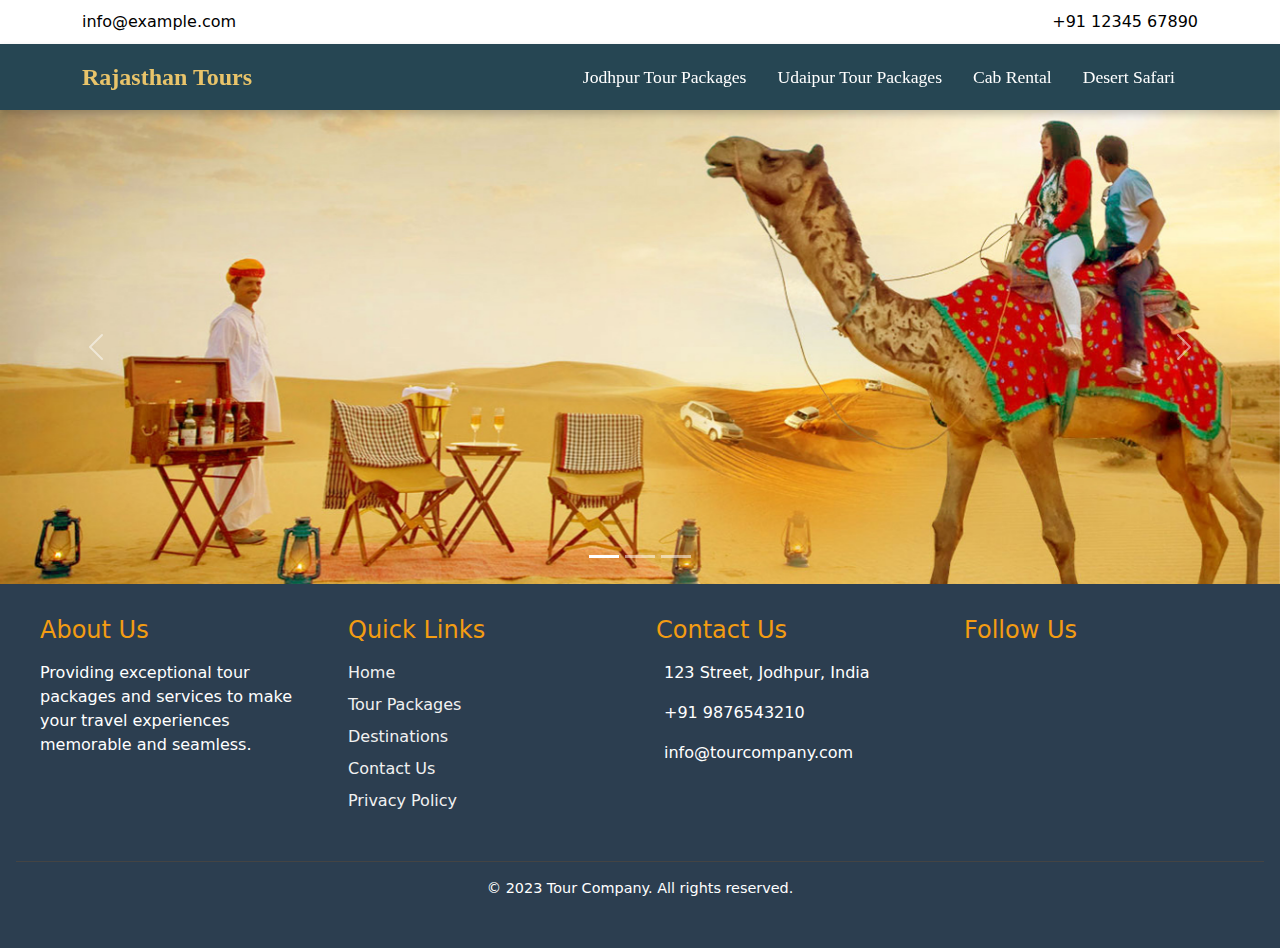
==== cabrental.html @ 01267b5d "add" ====
<!doctype html>
<html lang="en">
  <head>
    <meta charset="utf-8">
    <meta name="viewport" content="width=device-width, initial-scale=1">
    <title>Bootstrap demo</title>
    <link href="https://cdn.jsdelivr.net/npm/bootstrap@5.3.3/dist/css/bootstrap.min.css" rel="stylesheet" integrity="sha384-QWTKZyjpPEjISv5WaRU9OFeRpok6YctnYmDr5pNlyT2bRjXh0JMhjY6hW+ALEwIH" crossorigin="anonymous">
    <link rel="stylesheet" href="cabrental.css">
  </head>
  <body>


  <!-- Top Header -->
  <div class="container-fluid top-header">
    <div class="container">
      <div class="row align-items-center">
        <div class="col-6 text-start">
          <!-- Left Side Email -->
          <a href="mailto:info@example.com">
            <i class="fas fa-envelope"></i> info@example.com
          </a>
        </div>
        <div class="col-6 text-end">
          <!-- Right Side Mobile Number -->
          <a href="tel:+911234567890">
            <i class="fas fa-phone"></i> +91 12345 67890
          </a>
        </div>
      </div>
    </div>
  </div>


  <!-- navbar -->

  
<!-- Sticky Navbar -->
<nav class="navbar navbar-expand-lg navbar-dark sticky-top">
    <div class="container">
      <!-- Brand Name -->
      <a class="navbar-brand" href="#">Rajasthan Tours</a>
      <!-- Navbar Toggler for small screens -->
      <button class="navbar-toggler" type="button" data-bs-toggle="collapse" data-bs-target="#navbarNav" aria-controls="navbarNav" aria-expanded="false" aria-label="Toggle navigation">
        <span class="navbar-toggler-icon"></span>
      </button>
      <!-- Navbar Links -->
      <div class="collapse navbar-collapse" id="navbarNav">
        <ul class="navbar-nav ms-auto">
          <li class="nav-item">
            <a class="nav-link" href="#jodhpur-packages">Jodhpur Tour Packages</a>
          </li>
          <li class="nav-item">
            <a class="nav-link" href="#udaipur-packages">Udaipur Tour Packages</a>
          </li>
          <li class="nav-item">
            <a class="nav-link" href="#cab-rental">Cab Rental</a>
          </li>
          <li class="nav-item">
            <a class="nav-link" href="#desert-safari">Desert Safari</a>
          </li>
        </ul>
      </div>
    </div>
  </nav>
  

  
<div id="carouselExample" class="carousel slide" data-bs-ride="carousel">
    <!-- Carousel Indicators -->
    <div class="carousel-indicators">
        <button type="button" data-bs-target="#carouselExample" data-bs-slide-to="0" class="active" aria-current="true" aria-label="Slide 1"></button>
        <button type="button" data-bs-target="#carouselExample" data-bs-slide-to="1" aria-label="Slide 2"></button>
        <button type="button" data-bs-target="#carouselExample" data-bs-slide-to="2" aria-label="Slide 3"></button>
    </div>

    <!-- Carousel Images -->
    <div class="carousel-inner">
        <div class="carousel-item active">
            <img src="cabimg/slider-1.jpg" class="d-block w-100" alt="Image 1">
        </div>
        <div class="carousel-item">
            <img src="cabimg/slider-2.jpg" class="d-block w-100" alt="Image 2">
        </div>
        <div class="carousel-item">
            <img src="cabimg/slider-5.webp" class="d-block w-100" alt="Image 3">
        </div>
    </div>

    <!-- Navigation Arrows -->
    <button class="carousel-control-prev" type="button" data-bs-target="#carouselExample" data-bs-slide="prev">
        <span class="carousel-control-prev-icon" aria-hidden="true"></span>
        <span class="visually-hidden">Previous</span>
    </button>
    <button class="carousel-control-next" type="button" data-bs-target="#carouselExample" data-bs-slide="next">
        <span class="carousel-control-next-icon" aria-hidden="true"></span>
        <span class="visually-hidden">Next</span>
    </button>
</div>


  
<!-- footer -->
<footer class="footer-section">
    <div class="footer-content">
        <!-- Company Info -->
        <div class="footer-about">
            <h3>About Us</h3>
            <p class="text-white">Providing exceptional tour packages and services to make your travel experiences memorable and seamless.</p>
        </div>
        
        <!-- Quick Links -->
        <div class="footer-links">
            <h3>Quick Links</h3>
            <ul>
                <li><a href="#">Home</a></li>
                <li><a href="#">Tour Packages</a></li>
                <li><a href="#">Destinations</a></li>
                <li><a href="#">Contact Us</a></li>
                <li><a href="#">Privacy Policy</a></li>
            </ul>
        </div>

        <!-- Contact Info -->
        <div class="footer-contact">
            <h3>Contact Us</h3>
            <p><i class="fa fa-map-marker"></i> 123 Street, Jodhpur, India</p>
            <p><i class="fa fa-phone"></i> +91 9876543210</p>
            <p><i class="fa fa-envelope"></i> info@tourcompany.com</p>
        </div>

        <!-- Social Media Links -->
        <div class="footer-social">
            <h3>Follow Us</h3>
            <div class="social-icons">
                <a href="#"><i class="fab fa-facebook"></i></a>
                <a href="#"><i class="fab fa-twitter"></i></a>
                <a href="#"><i class="fab fa-instagram"></i></a>
                <a href="#"><i class="fab fa-youtube"></i></a>
            </div>
        </div>
    </div>
    
    <!-- Copyright -->
    <div class="footer-bottom">
        <p class="text-white">&copy; 2023 Tour Company. All rights reserved.</p>
    </div>
</footer>

    <script src="https://cdn.jsdelivr.net/npm/bootstrap@5.3.3/dist/js/bootstrap.bundle.min.js" integrity="sha384-YvpcrYf0tY3lHB60NNkmXc5s9fDVZLESaAA55NDzOxhy9GkcIdslK1eN7N6jIeHz" crossorigin="anonymous"></script>
  </body>
</html>
---- cabrental.css ----
/* top header */
.top-header {
    background-color:white; /* Royal Blue */
    color: #ffffff;
    padding: 10px 0;
  }
  .top-header a {
    color: black;
    text-decoration: none;
  }

   /* Navbar styling */
   .navbar {
    background-color: #264653; /* Royal Blue */
    font-family: 'Playfair Display', serif; /* Royal, elegant font */
    padding: 10px 20px;
  }
  .navbar-brand {
    font-size: 1.5rem;
    font-weight: bold;
    color: #E9C46A; /* Sandy Beige */
  }
  .navbar-nav .nav-link {
    color: #ffffff;
    font-size: 1.1rem;
    margin-right: 15px;
    transition: color 0.3s ease;
  }
  .navbar-nav .nav-link:hover {
    color: #F4A261; /* Deep Orange on hover */
  }
  .sticky-top {
    box-shadow: 0px 4px 8px rgba(0, 0, 0, 0.2); /* Adds subtle shadow for stickiness */
  }

    
    
    
    
    /* foooter */

/* Footer Section Styling */
.footer-section {
    background-color: #2c3e50;
    color: #f1f1f1;
    padding: 2rem 1rem;
}

.footer-content {
    display: flex;
    flex-wrap: wrap;
    gap: 2rem;
    max-width: 1200px;
    margin: 0 auto;
    justify-content: space-between;
    text-align: left;

}

.footer-about, .footer-links, .footer-contact, .footer-social {
    flex: 1;
    min-width: 220px;
}

.footer-about h3, .footer-links h3, .footer-contact h3, .footer-social h3 {
    font-size: 1.5rem;
    margin-bottom: 1rem;
    color: #f39c12;
}

/* Footer Links Styling */
.footer-links ul {
    list-style-type: none;
    padding: 0;
}

.footer-links ul li {
    margin-bottom: 0.5rem;
}

.footer-links ul li a {
    color: #f1f1f1 !important;
    text-decoration: none;
    font-size: 1rem;
}

.footer-links ul li a:hover {
    color: #f39c12;
}

/* Contact Info Icons */
.footer-contact p {
    font-size: 1rem;
    display: flex;
    align-items: center;
    gap: 0.5rem;
    color: white !important;
}

.footer-contact i {
    color: #f39c12;
}

/* Social Media Icons */
.footer-social .social-icons {
    display: flex;
    gap: 1rem;
    margin-top: 1rem;
}

.footer-social .social-icons a {
    color: #f1f1f1;
    font-size: 1.5rem;
}

.footer-social .social-icons a:hover {
    color: #f39c12;
}

/* Footer Bottom Styling */
.footer-bottom {
    text-align: center;
    padding-top: 1rem;
    border-top: 1px solid #444;
    margin-top: 2rem;
    font-size: 0.9rem;
}

/* Responsive Design */
@media (max-width: 768px) {
    .footer-content {
        flex-direction: column;

    }

    .footer-about, .footer-links, .footer-contact, .footer-social {
        margin-bottom: 1.5rem;
    }
}
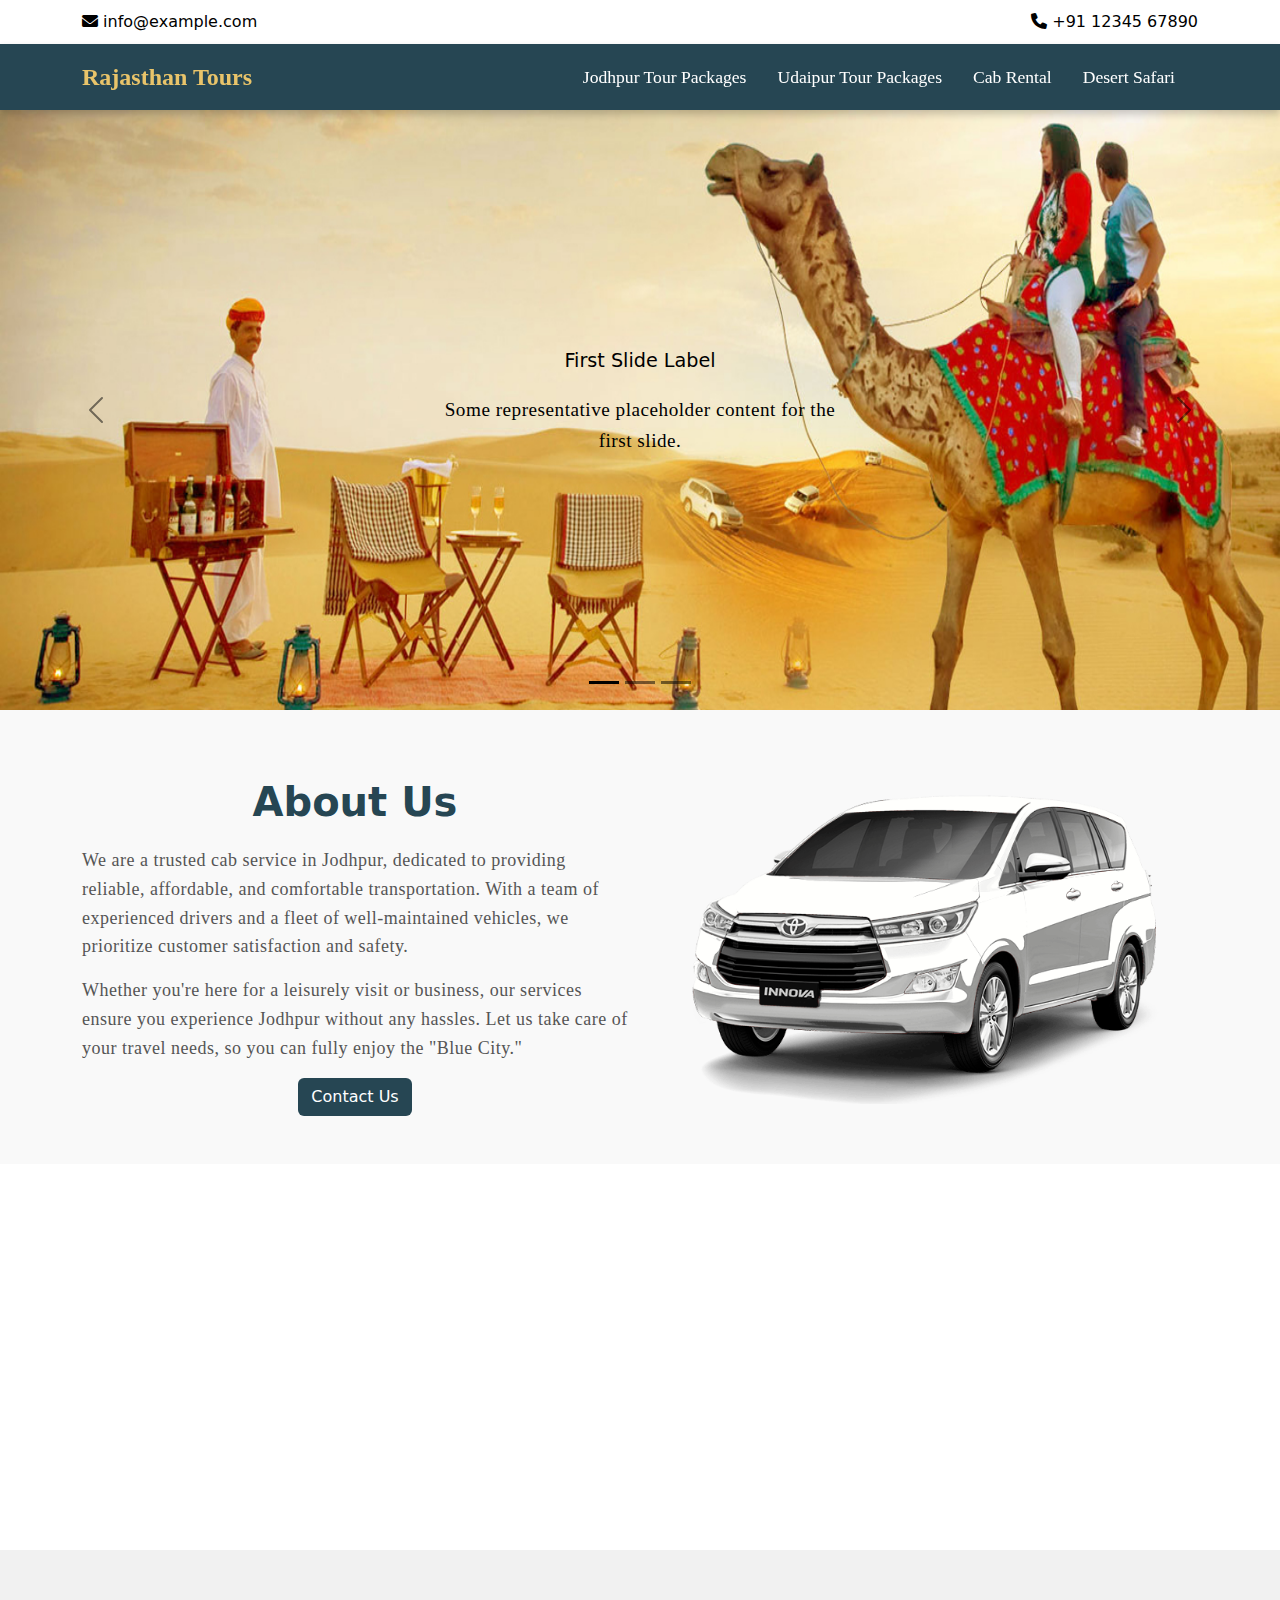
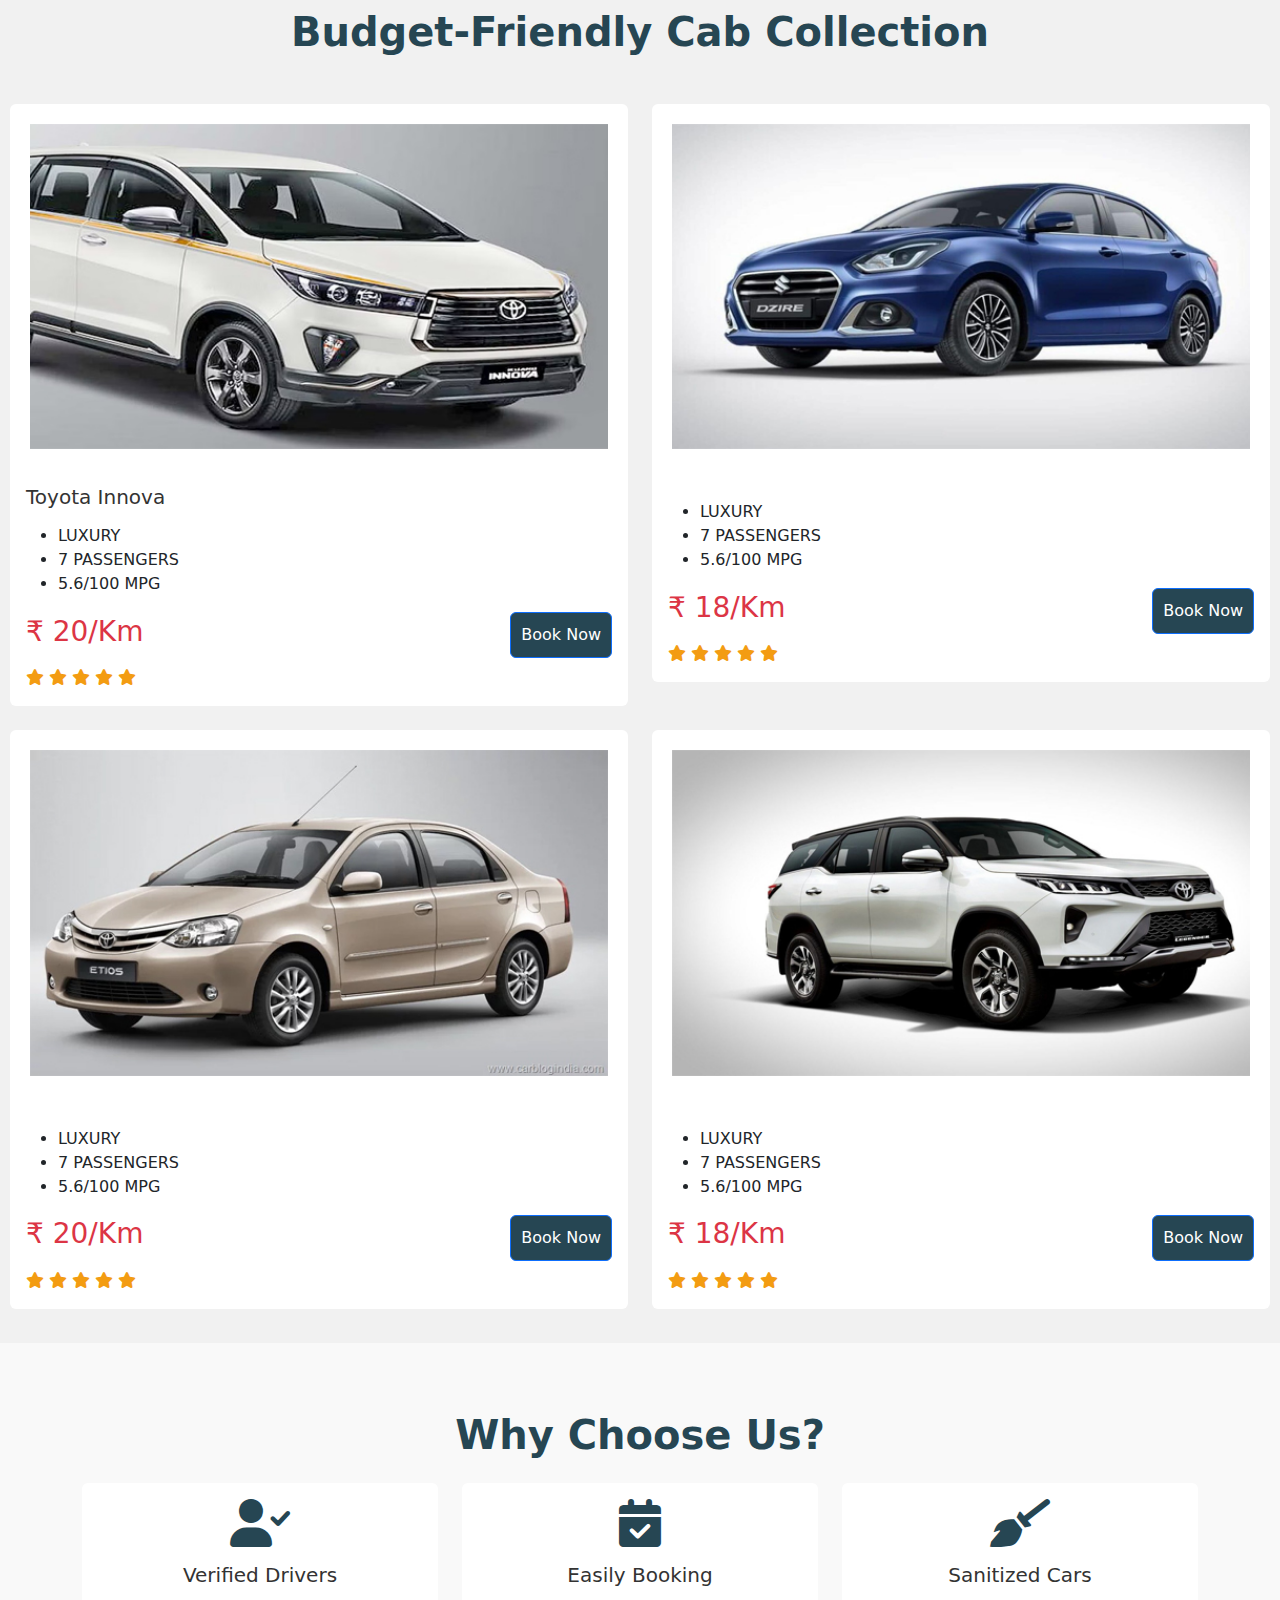
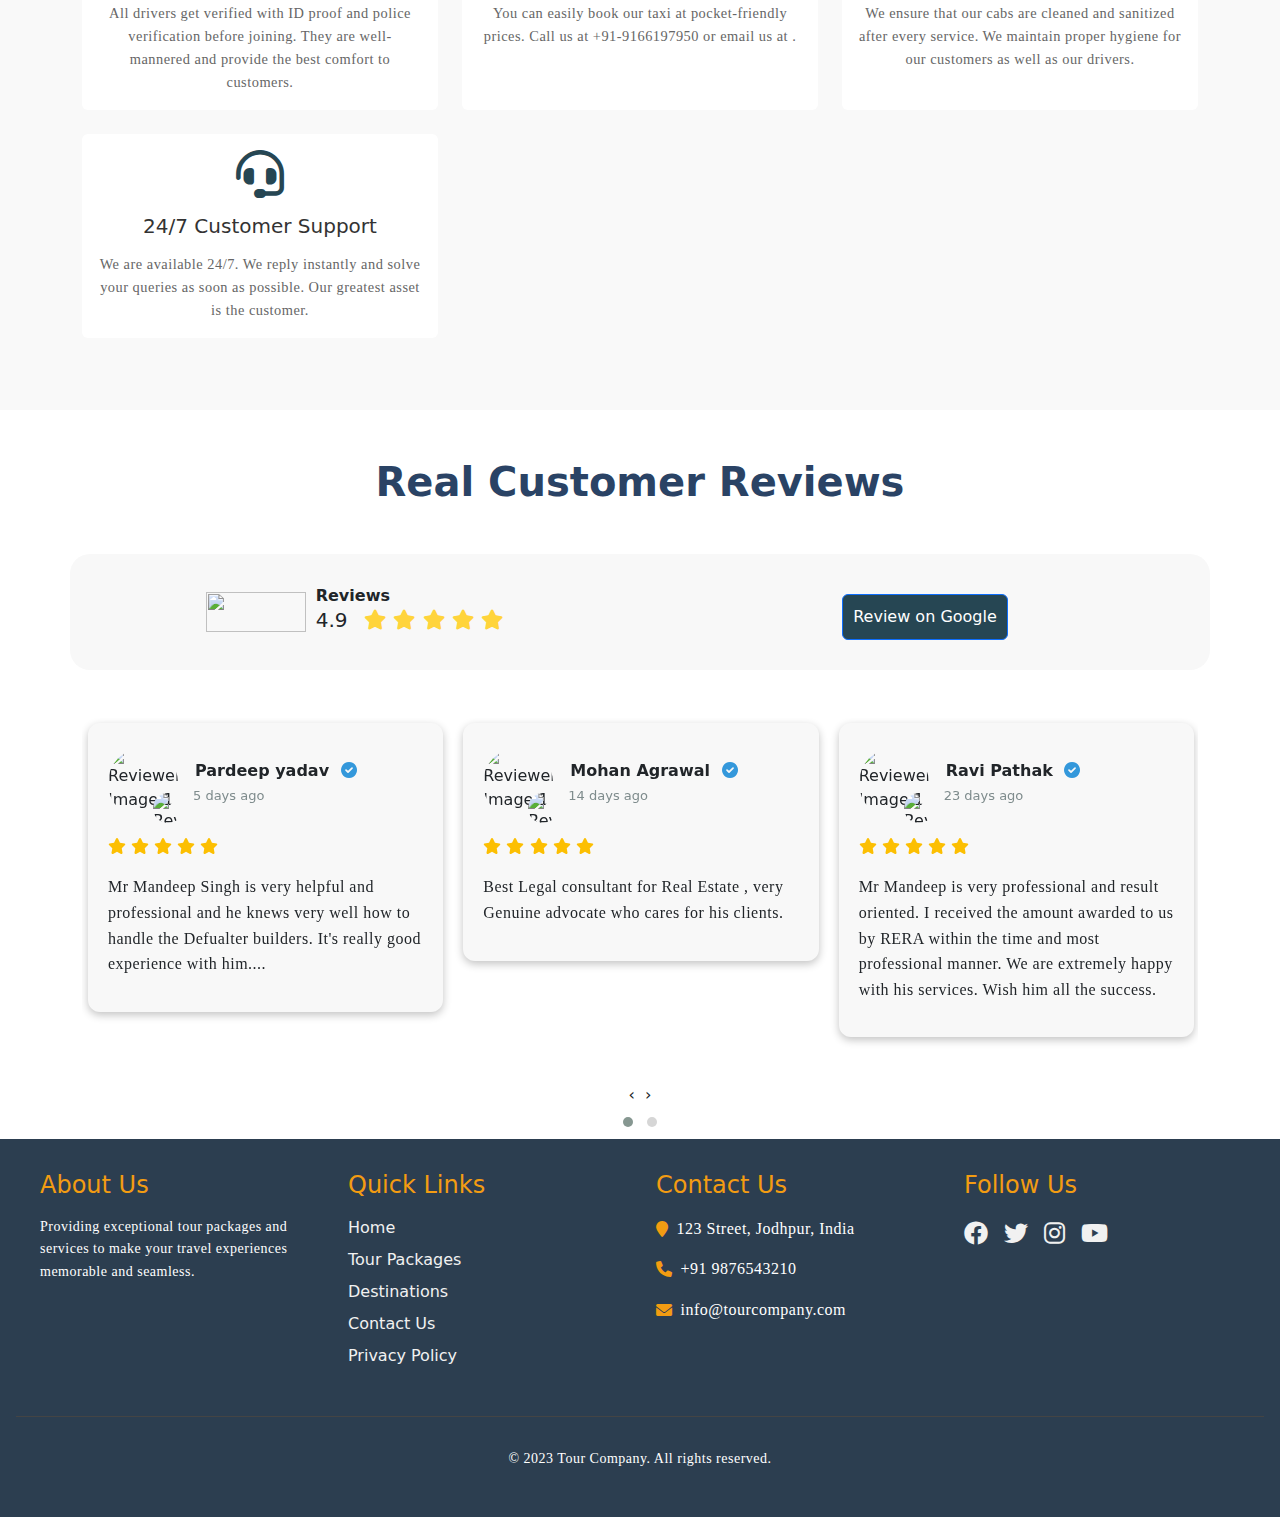
==== commit 624cbb47: "add" ====
--- a/cabrental.html
+++ b/cabrental.html
@@ -5,7 +5,14 @@
     <meta name="viewport" content="width=device-width, initial-scale=1">
     <title>Bootstrap demo</title>
     <link href="https://cdn.jsdelivr.net/npm/bootstrap@5.3.3/dist/css/bootstrap.min.css" rel="stylesheet" integrity="sha384-QWTKZyjpPEjISv5WaRU9OFeRpok6YctnYmDr5pNlyT2bRjXh0JMhjY6hW+ALEwIH" crossorigin="anonymous">
-    <link rel="stylesheet" href="cabrental.css">
+    <link rel="stylesheet" href="https://cdnjs.cloudflare.com/ajax/libs/font-awesome/6.0.0-beta3/css/all.min.css">
+
+       <!-- Owl Carousel CSS -->
+       <link rel="stylesheet" href="https://cdnjs.cloudflare.com/ajax/libs/OwlCarousel2/2.3.4/assets/owl.carousel.min.css" />
+       <link rel="stylesheet" href="https://cdnjs.cloudflare.com/ajax/libs/OwlCarousel2/2.3.4/assets/owl.theme.default.min.css" />
+
+       <link rel="stylesheet" href="cabrental.css">
+
   </head>
   <body>
 
@@ -64,41 +71,461 @@
   </nav>
   
 
+  <div id="carouselExampleDark" class="carousel carousel-dark slide" data-bs-ride="carousel">
+    <div class="carousel-indicators">
+      <button type="button" data-bs-target="#carouselExampleDark" data-bs-slide-to="0" class="active" aria-current="true" aria-label="Slide 1"></button>
+      <button type="button" data-bs-target="#carouselExampleDark" data-bs-slide-to="1" aria-label="Slide 2"></button>
+      <button type="button" data-bs-target="#carouselExampleDark" data-bs-slide-to="2" aria-label="Slide 3"></button>
+    </div>
+    <div class="carousel-inner">
+      <div class="carousel-item active" data-bs-interval="10000">
+        <img src="cabimg/slider-1.jpg" class="d-block w-100" alt="...">
+        <div class="carousel-caption d-flex flex-column justify-content-center align-items-center">
+          <h5>First Slide Label</h5>
+          <p>Some representative placeholder content for the first slide.</p>
+        </div>
+      </div>
+      <div class="carousel-item" data-bs-interval="2000">
+        <img src="cabimg/slider-2.jpg" class="d-block w-100" alt="...">
+        <div class="carousel-caption d-flex flex-column justify-content-center align-items-center">
+          <h5>Second Slide Label</h5>
+          <p>Some representative placeholder content for the second slide.</p>
+        </div>
+      </div>
+      <div class="carousel-item">
+        <img src="cabimg/slider-5.webp" class="d-block w-100" alt="...">
+        <div class="carousel-caption d-flex flex-column justify-content-center align-items-center">
+          <h5>Third Slide Label</h5>
+          <p>Some representative placeholder content for the third slide.</p>
+        </div>
+      </div>
+    </div>
+    <button class="carousel-control-prev" type="button" data-bs-target="#carouselExampleDark" data-bs-slide="prev">
+      <span class="carousel-control-prev-icon" aria-hidden="true"></span>
+      <span class="visually-hidden">Previous</span>
+    </button>
+    <button class="carousel-control-next" type="button" data-bs-target="#carouselExampleDark" data-bs-slide="next">
+      <span class="carousel-control-next-icon" aria-hidden="true"></span>
+      <span class="visually-hidden">Next</span>
+    </button>
+  </div>
   
-<div id="carouselExample" class="carousel slide" data-bs-ride="carousel">
-    <!-- Carousel Indicators -->
-    <div class="carousel-indicators">
-        <button type="button" data-bs-target="#carouselExample" data-bs-slide-to="0" class="active" aria-current="true" aria-label="Slide 1"></button>
-        <button type="button" data-bs-target="#carouselExample" data-bs-slide-to="1" aria-label="Slide 2"></button>
-        <button type="button" data-bs-target="#carouselExample" data-bs-slide-to="2" aria-label="Slide 3"></button>
-    </div>
-
-    <!-- Carousel Images -->
-    <div class="carousel-inner">
-        <div class="carousel-item active">
-            <img src="cabimg/slider-1.jpg" class="d-block w-100" alt="Image 1">
-        </div>
-        <div class="carousel-item">
-            <img src="cabimg/slider-2.jpg" class="d-block w-100" alt="Image 2">
-        </div>
-        <div class="carousel-item">
-            <img src="cabimg/slider-5.webp" class="d-block w-100" alt="Image 3">
-        </div>
-    </div>
-
-    <!-- Navigation Arrows -->
-    <button class="carousel-control-prev" type="button" data-bs-target="#carouselExample" data-bs-slide="prev">
-        <span class="carousel-control-prev-icon" aria-hidden="true"></span>
-        <span class="visually-hidden">Previous</span>
-    </button>
-    <button class="carousel-control-next" type="button" data-bs-target="#carouselExample" data-bs-slide="next">
-        <span class="carousel-control-next-icon" aria-hidden="true"></span>
-        <span class="visually-hidden">Next</span>
-    </button>
+
+  <!-- about us -->
+  <section class="about-section py-5">
+    <div class="container">
+      <div class="row align-items-center">
+        <!-- Left side text -->
+        <div class="col-md-6">
+          <h1>About Us</h1>
+          <p>We are a trusted cab service in Jodhpur, dedicated to providing reliable, affordable, and comfortable transportation. With a team of experienced drivers and a fleet of well-maintained vehicles, we prioritize customer satisfaction and safety.</p>
+          <p>Whether you're here for a leisurely visit or business, our services ensure you experience Jodhpur without any hassles. Let us take care of your travel needs, so you can fully enjoy the "Blue City."</p>
+          <div class="text-center">
+            <a href=" " class="btn text-primary btnbook2"> Contact Us</a>
+          </div>
+        </div>
+
+        <!-- Right side image -->
+        <div class="col-md-6">
+          <img src="cabimg/about-us.png" alt="Jodhpur Cab Service" class="img-fluid rounded">
+        </div>
+      </div>
+    </div>
+  </section>
+
+  <!-- feature section -->
+
+  <section class="features-section text-white text-center">
+    <!-- Background Image -->
+    <div class="fixed-bg"></div>
+  
+    <!-- Overlay Content -->
+    <div class="container py-5">
+      <div class="row">
+        <!-- Feature 1 -->
+        <div class="col-md-4">
+          <div class="feature-box p-4">
+            <i class="fas fa-tags fa-3x mb-3"></i> <!-- Icon for Best Price Guaranteed -->
+            <h3>Best Price Guaranteed</h3>
+            <p>A more recently with desktop softy like Aldus PageMaker.</p>
+          </div>
+        </div>
+        <!-- Feature 2 -->
+        <div class="col-md-4">
+          <div class="feature-box p-4">
+            <i class="fas fa-headset fa-3x mb-3"></i> <!-- Icon for 24/7 Customer Care -->
+            <h3>24/7 Customer Care</h3>
+            <p>Customer service at Lucky Cab Service, available anytime.</p>
+          </div>
+        </div>
+        <!-- Feature 3 -->
+        <div class="col-md-4">
+          <div class="feature-box p-4">
+            <i class="fas fa-calendar-alt fa-3x mb-3"></i> <!-- Icon for Easy Bookings -->
+            <h3>Easy Bookings</h3>
+            <p>Booking calendar to ensure seamless and convenient reservations.</p>
+          </div>
+        </div>
+      </div>
+    </div>
+  </section>
+  
+  <!-- cab collection -->
+
+  <div class="container-fluid mt-5" style="background-color: rgb(241, 241, 241); padding: 10px; margin-top: 20px;">
+    <h1 class="text-center mb-5 mt-5">Budget-Friendly Cab Collection</h1>
+    <div class="row">
+        <div class="col-md-6 mb-4">
+            <div class="card">
+               
+              
+                <img src="cabimg/cab-1.jpg" class="card-img-top" alt="Toyota Innova">
+                <div class="card-body">
+                  <h5 class="card-title">Toyota Innova</h5>
+
+                    <p class="card-text">
+                        <ul>
+                            <li>LUXURY</li>
+                            <li>7 PASSENGERS</li>
+                            <li>5.6/100 MPG</li>
+                        </ul>
+                    </p>
+                    <div class="d-flex justify-content-between align-items-center">
+                        <h3 class="text-danger">₹ 20/Km</h3>
+                        <a href="#" class="btn btn-primary btnbook">Book Now</a>
+                    </div>
+                    <div class="rating mt-2">
+                        <span class="fa fa-star checked"></span>
+                        <span class="fa fa-star checked"></span>
+                        <span class="fa fa-star checked"></span>
+                        <span class="fa fa-star checked"></span>
+                        <span class="fa fa-star checked"></span>
+                    </div>
+                </div>
+            </div>
+        </div>
+<div class="col-md-6 mb-4">
+            <div class="card">
+             
+              
+                <img src="cabimg/cab-2.jpg" class="card-img-top" alt="Maruti Suzuki Ertiga">
+                <div class="card-body">
+                    <p class="card-text">
+                        <ul>
+                            <li>LUXURY</li>
+                            <li>7 PASSENGERS</li>
+                            <li>5.6/100 MPG</li>
+                        </ul>
+                    </p>
+                    <div class="d-flex justify-content-between align-items-center">
+                        <h3 class="text-danger">₹ 18/Km</h3>
+                        <a href="#" class="btn btn-primary">Book Now</a>
+                    </div>
+                    <div class="rating mt-2">
+                        <span class="fa fa-star checked"></span>
+                        <span class="fa fa-star checked"></span>
+                        <span class="fa fa-star checked"></span>
+                        <span class="fa fa-star checked"></span>
+                        <span class="fa fa-star checked"></span>
+                    </div>
+                </div>
+            </div>
+        </div>
+    </div>
+
+
+    <div class="row">
+      <div class="col-md-6 mb-4">
+          <div class="card">
+           
+            
+              <img src="cabimg/cab-3.jpg" class="card-img-top" alt="Toyota Innova">
+              <div class="card-body">
+                  <p class="card-text">
+                      <ul>
+                          <li>LUXURY</li>
+                          <li>7 PASSENGERS</li>
+                          <li>5.6/100 MPG</li>
+                      </ul>
+                  </p>
+                  <div class="d-flex justify-content-between align-items-center">
+                      <h3 class="text-danger">₹ 20/Km</h3>
+                      <a href="#" class="btn btn-primary">Book Now</a>
+                  </div>
+                  <div class="rating mt-2">
+                      <span class="fa fa-star checked"></span>
+                      <span class="fa fa-star checked"></span>
+                      <span class="fa fa-star checked"></span>
+                      <span class="fa fa-star checked"></span>
+                      <span class="fa fa-star checked"></span>
+                  </div>
+              </div>
+          </div>
+      </div>
+<div class="col-md-6 mb-4">
+          <div class="card">
+            
+            
+              <img src="cabimg/cab-4.jpg" class="card-img-top" alt="Maruti Suzuki Ertiga">
+              <div class="card-body">
+                  <p class="card-text">
+                      <ul>
+                          <li>LUXURY</li>
+                          <li>7 PASSENGERS</li>
+                          <li>5.6/100 MPG</li>
+                      </ul>
+                  </p>
+                  <div class="d-flex justify-content-between align-items-center">
+                      <h3 class="text-danger">₹ 18/Km</h3>
+                      <a href="#" class="btn btn-primary">Book Now</a>
+                  </div>
+                  <div class="rating mt-2">
+                      <span class="fa fa-star checked"></span>
+                      <span class="fa fa-star checked"></span>
+                      <span class="fa fa-star checked"></span>
+                      <span class="fa fa-star checked"></span>
+                      <span class="fa fa-star checked"></span>
+                  </div>
+              </div>
+          </div>
+      </div>
+  </div>
+
 </div>
-
-
   
+
+<!-- why choose us -->
+
+<section class="why-choose-us py-5">
+  <div class="container">
+    <h1 class="text-center mb-4">Why Choose Us?</h1>
+    <div class="row">
+      <!-- Feature 1: Verified Drivers -->
+      <div class="col-md-6 col-lg-4 mb-4">
+        <div class="card h-100 text-center">
+          <div class="card-body">
+            <i class="fas fa-user-check fa-3x mb-3 "></i>
+            <h5 class="card-title">Verified Drivers</h5>
+            <p class="card-text">All drivers get verified with ID proof and police verification before joining. They are well-mannered and provide the best comfort to customers.</p>
+          </div>
+        </div>
+      </div>
+
+      <!-- Feature 2: Easy Booking -->
+      <div class="col-md-6 col-lg-4 mb-4">
+        <div class="card h-100 text-center">
+          <div class="card-body">
+            <i class="fas fa-calendar-check fa-3x mb-3 "></i>
+            <h5 class="card-title">Easily Booking</h5>
+            <p class="card-text">You can easily book our taxi at pocket-friendly prices. Call us at +91-9166197950 or email us at .</p>
+          </div>
+        </div>
+      </div>
+
+      <!-- Feature 3: Sanitized Cars -->
+      <div class="col-md-6 col-lg-4 mb-4">
+        <div class="card h-100 text-center">
+          <div class="card-body">
+            <i class="fas fa-broom fa-3x mb-3"></i>
+            <h5 class="card-title">Sanitized Cars</h5>
+            <p class="card-text">We ensure that our cabs are cleaned and sanitized after every service. We maintain proper hygiene for our customers as well as our drivers.</p>
+          </div>
+        </div>
+      </div>
+
+      <!-- Feature 4: 24/7 Customer Support -->
+      <div class="col-md-6 col-lg-4 mb-4">
+        <div class="card h-100 text-center">
+          <div class="card-body">
+            <i class="fas fa-headset fa-3x mb-3 "></i>
+            <h5 class="card-title">24/7 Customer Support</h5>
+            <p class="card-text">We are available 24/7. We reply instantly and solve your queries as soon as possible. Our greatest asset is the customer.</p>
+          </div>
+        </div>
+      </div>
+    </div>
+  </div>
+</section>
+
+<!-- reviews -->
+ 
+  <!-- google reviews start -->
+  <h1 class="text-center mt-5 main-heading" style="color: #2a4365;">Real Customer Reviews</h1>
+  <div class="container bgreviews mt-5">
+    
+    <div class="row">
+        <!-- Left Side Text -->
+        <div class="col-md-6 googlereview">
+            <img src="assets/images/google-logo-98341.png" alt="" class="googlelogofull" />
+            <div>
+                <b>Reviews</b>
+                <h5>
+                    4.9
+                    <span class="star-rating">
+                        <i class="fa-solid fa-star" style="color: #FFD43B;"></i>
+                        <i class="fa-solid fa-star" style="color: #FFD43B;"></i>
+                        <i class="fa-solid fa-star" style="color: #FFD43B;"></i>
+                        <i class="fa-solid fa-star" style="color: #FFD43B;"></i>
+                        <i class="fa-solid fa-star" style="color: #FFD43B;"></i>
+                    </span>
+                </h5>
+            </div>
+        </div>
+
+        <!-- Right Side Text -->
+        <div class="col-md-6 text-md-end googlereview btn-center">
+            <a href="https://g.co/kgs/mMeX2Gd" class="btn btn-primary">Review on Google</a>
+        </div>
+    </div>
+</div>
+  <div class="container mt-5">
+    <div class="owl-carousel owl-theme my-custom-carousel">
+      <!-- First Review Card -->
+      <div class="my-carousel-item">
+        <div class="my-review-card">
+          <div class="my-review-header">
+            <img src="assets/images/pardeep yadav.png" alt="Reviewer Image 1" class="my-review-img">
+            <img src="assets/images/Google2016Circle.png" alt="Reviewer Image 1" class="my-review-img2">
+
+            <div>
+              <span class="my-review-name">Pardeep yadav
+                
+              </span>
+              <i class="fa-solid fa-circle-check my-review-verified"></i> <br>
+              <span class="my-review-date">5 days ago</span>
+
+            </div>
+            
+          </div>
+
+          <div class="my-review-rating">
+            <i class="fa-solid fa-star"></i>
+            <i class="fa-solid fa-star"></i>
+            <i class="fa-solid fa-star"></i>
+            <i class="fa-solid fa-star"></i>
+            <i class="fa-solid fa-star"></i>
+          </div>
+          <p class="my-review-text">Mr Mandeep Singh is very helpful and professional and he knews very well how to handle the Defualter builders. It's really good experience with him....</p>
+        </div>
+      </div>
+
+      <!-- Second Review Card -->
+      <div class="my-carousel-item">
+        <div class="my-review-card">
+          <div class="my-review-header">
+            <img src="assets/images/mohan.png" alt="Reviewer Image 1" class="my-review-img">
+            <img src="assets/images/Google2016Circle.png" alt="Reviewer Image 1" class="my-review-img2">
+
+            <div>
+              <span class="my-review-name">Mohan Agrawal
+                
+              </span>
+              <i class="fa-solid fa-circle-check my-review-verified"></i> <br>
+              <span class="my-review-date">14 days ago</span>
+
+            </div>
+            
+          </div>
+
+          <div class="my-review-rating">
+            <i class="fa-solid fa-star"></i>
+            <i class="fa-solid fa-star"></i>
+            <i class="fa-solid fa-star"></i>
+            <i class="fa-solid fa-star"></i>
+            <i class="fa-solid fa-star"></i>
+          </div>
+          <p class="my-review-text">Best Legal consultant for Real Estate , very Genuine advocate who cares for his clients.</p>
+        </div>
+      </div>
+
+      <!-- Third Review Card -->
+      <div class="my-carousel-item">
+        <div class="my-review-card">
+          <div class="my-review-header">
+            <img src="assets/images/ravi pathak.png" alt="Reviewer Image 1" class="my-review-img">
+            <img src="assets/images/Google2016Circle.png" alt="Reviewer Image 1" class="my-review-img2">
+
+            <div>
+              <span class="my-review-name">Ravi Pathak
+                
+              </span>
+              <i class="fa-solid fa-circle-check my-review-verified"></i> <br>
+              <span class="my-review-date">23 days ago</span>
+
+            </div>
+            
+          </div>
+
+          <div class="my-review-rating">
+            <i class="fa-solid fa-star"></i>
+            <i class="fa-solid fa-star"></i>
+            <i class="fa-solid fa-star"></i>
+            <i class="fa-solid fa-star"></i>
+            <i class="fa-solid fa-star"></i>
+          </div>
+          <p class="my-review-text">Mr Mandeep is very professional and result oriented. I received the amount awarded to us by RERA within the time and most professional manner. We are extremely happy with his services. Wish him all the success.</p>
+        </div>
+      </div>
+
+
+      <div class="my-carousel-item">
+        <div class="my-review-card">
+          <div class="my-review-header">
+            <img src="assets/images/tyag atul.png" alt="Reviewer Image 1" class="my-review-img">
+            <img src="assets/images/Google2016Circle.png" alt="Reviewer Image 1" class="my-review-img2">
+
+            <div>
+              <span class="my-review-name">Tyagi Atul
+                
+              </span>
+              <i class="fa-solid fa-circle-check my-review-verified"></i> <br>
+              <span class="my-review-date">1 months ago</span>
+
+            </div>
+            
+          </div>
+
+          <div class="my-review-rating">
+            <i class="fa-solid fa-star"></i>
+            <i class="fa-solid fa-star"></i>
+            <i class="fa-solid fa-star"></i>
+            <i class="fa-solid fa-star"></i>
+            <i class="fa-solid fa-star"></i>
+          </div>
+          <p class="my-review-text">Advocate Mandeep singh is a magical and highly trust worthy person .I lost hope to fight agaist LDA thru RERA but he gave me confidence , fought the case and win
+            I will highly recommend Mr mandeep for fighting RERA cases .</p>
+        </div>
+      </div>
+
+
+      <!-- Fourth Review Card -->
+      <div class="my-carousel-item">
+        <div class="my-review-card">
+          <div class="my-review-header">
+            <img src="assets/images/vineet.png" alt="Reviewer Image 4" class="my-review-img">
+            <img src="assets/images/Google2016Circle.png" alt="Reviewer Image 4" class="my-review-img2">
+
+            <div>
+              <span class="my-review-name">Vineet Sharma</span>
+              <i class="fa-solid fa-circle-check my-review-verified"></i>
+              <br>
+              <span class="my-review-date">10 months ago</span>
+
+            </div>
+          </div>
+          <div class="my-review-rating">
+            <i class="fa-solid fa-star"></i>
+            <i class="fa-solid fa-star"></i>
+            <i class="fa-solid fa-star"></i>
+            <i class="fa-solid fa-star-half"></i>
+            <i class="fa-regular fa-star"></i>
+          </div>
+          <p class="my-review-text">Adv Mandeep helped me in my case of conflict with my builder. He provided free consultation as mentioned on their website and provided with right guidance with the whole case</p>
+        </div>
+      </div>
+    </div>
+  </div>
+
 <!-- footer -->
 <footer class="footer-section">
     <div class="footer-content">
@@ -147,5 +574,35 @@
 </footer>
 
     <script src="https://cdn.jsdelivr.net/npm/bootstrap@5.3.3/dist/js/bootstrap.bundle.min.js" integrity="sha384-YvpcrYf0tY3lHB60NNkmXc5s9fDVZLESaAA55NDzOxhy9GkcIdslK1eN7N6jIeHz" crossorigin="anonymous"></script>
+    <!-- jQuery, Popper.js, and Bootstrap JS -->
+<script src="https://code.jquery.com/jquery-3.5.1.slim.min.js"></script>
+<script src="https://cdn.jsdelivr.net/npm/@popperjs/core@2.9.2/dist/umd/popper.min.js"></script>
+
+
+<!-- Owl Carousel JS -->
+<script src="https://cdnjs.cloudflare.com/ajax/libs/OwlCarousel2/2.3.4/owl.carousel.min.js"></script>
+
+
+
+<script>
+  $(document).ready(function(){
+      $('.owl-carousel').owlCarousel({
+          loop: true,
+          margin: 10,
+          nav: true,
+          responsive: {
+              0: {
+                  items: 1
+              },
+              600: {
+                  items: 2
+              },
+              1000: {
+                  items: 3
+              }
+          }
+      });
+  });
+</script>
   </body>
 </html>--- a/cabrental.css
+++ b/cabrental.css
@@ -1,4 +1,45 @@
 
+p {
+    font-family: 'Georgia', serif; /* Elegant serif font */
+    font-size: 14px;               /* Font size */
+
+    line-height: 1.6;              /* Spacing between lines */
+    letter-spacing: 0.5px;         /* Slightly increase space between letters */
+    margin: 15px 0;                /* Space above and below paragraphs */
+}
+
+.carousel-item img{
+    height: 600px;
+}
+.carousel-caption {
+    position: absolute;
+    top: 50%;
+    left: 50%;
+    transform: translate(-50%, -50%);
+    color: #fff;
+    text-align: center;
+
+    padding: 20px;
+    border-radius: 8px;
+  }
+  
+  .carousel-caption h5,
+  .carousel-caption p {
+    font-size: 1.2rem; /* Adjust text size */
+  }
+  
+  @media (max-width: 768px) {
+    .carousel-caption h5 {
+      font-size: 1rem;
+    }
+    .carousel-caption p {
+      font-size: 0.9rem;
+    }
+    .carousel-item img{
+        height: 300px;
+    }
+  }
+  
 /* top header */
 .top-header {
     background-color:white; /* Royal Blue */
@@ -36,8 +77,284 @@
 
     
     
-    
-    
+    /* about us */
+
+    .about-section {
+        background-color: #f9f9f9;
+      }
+      
+      .about-section h2 {
+        font-size: 28px;
+        color: #333;
+        margin-bottom: 20px;
+      }
+      
+      .about-section p {
+        font-size: 18px;
+        color: #555;
+        line-height: 1.6;
+      }
+   
+      
+      /* features section */
+
+      /* Section Styling */
+.features-section {
+    position: relative;
+    padding: 10px 0;
+    color: #fff;
+    text-align: center;
+    overflow: hidden;
+  }
+  
+  .fixed-bg {
+    position: absolute;
+    top: 0;
+    left: 0;
+    width: 100%;
+    height: 100%;
+    background-image: url('/cabimg/cabbg.jpg'); /* Replace with your image path */
+    background-size: cover;
+    background-attachment: fixed;
+    background-position: center;
+    z-index: -1;
+
+    filter: blur(4px);
+  }
+  
+  .feature-box {
+
+    border-radius: 10px;
+
+}
+  
+  .feature-box h3 {
+    font-size: 24px;
+    margin-bottom: 15px;
+  }
+  
+  .feature-box p {
+    font-size: 16px;
+    line-height: 1.6;
+  }
+
+  /* cab collection */
+
+  .cab-collections {
+    background-color: #f9f9f9;
+  }
+  
+  .cab-collections h2 {
+    font-size: 2rem;
+    color: #333;
+  }
+  
+  .card {
+    border: none;
+    transition: transform 0.3s;
+
+}
+  
+  .card:hover {
+    transform: translateY(-10px);
+  }
+  
+  .card-title {
+    font-size: 1.25rem;
+    color: #333;
+  }
+  
+  .card p {
+    font-size: 0.9rem;
+    color: #666;
+  }
+  
+.btnbook2{
+    background-color: #264653;
+    color: white !important;
+}
+.btnbook2:hover{
+    background-color: #376172;
+}
+
+  
+  /* why choose us */
+  .why-choose-us {
+    background-color: #f9f9f9;
+  }
+  
+  .why-choose-us h2 {
+    font-size: 2rem;
+    color: #333;
+  }
+
+  .why-choose-us .fas{
+    color:#264653;
+  }
+  
+  .card {
+    border: none;
+    transition: transform 0.3s;
+  }
+
+  .card img{
+    padding: 20px;
+    border-radius: 20px !important;
+  }
+  
+  .card:hover {
+    transform: translateY(-10px);
+  }
+  
+  .card-title {
+    font-size: 1.25rem;
+    color: #333;
+  }
+  
+  .card-text {
+    font-size: 0.9rem;
+    color: #666;
+  }
+  
+  .btn-primary {
+    background-color: #264653;
+    padding: 10px;
+
+}
+  .rating .fa-star{
+color: #f39c12;
+  }
+
+  /* reviews
+   */
+   
+.my-custom-carousel .my-carousel-item {
+    padding: 20px;
+    border-radius: 12px;
+    box-shadow: rgba(0, 0, 0, 0.24) 0px 3px 8px;
+    margin: 5px;
+    background-color: #f8f8f8;
+  }
+  .my-review-card img.my-review-img {
+    width: 70px !important;
+    height: 70px !important;
+    border-radius: 50%;
+    object-fit: cover;
+  }
+  
+  
+  .my-review-card img.my-review-img2 {
+    width: 30px !important;
+    height: 30px !important;
+    border-radius: 50%;
+    object-fit: cover;
+    position: relative;
+    margin-top: 50px;
+  margin-left: -25px;
+  }
+  
+  .my-review-header {
+    display: flex;
+    align-items: center;
+    margin-bottom: 12px;
+  }
+  .my-review-name {
+    font-weight: bold;
+    margin-left: 12px;
+  }
+  .my-review-verified {
+    color: #3498db;
+    margin-left: 6px;
+  }
+  .my-review-date {
+    font-size: 13px;
+    color: #7f8c8d;
+    margin-left: 10px;
+  }
+  .my-review-rating {
+    color: #fcbf02;
+    margin: 12px 0;
+  }
+  .my-review-text {
+    font-size: 16px;
+  }
+  
+  
+  /* Media Queries */
+  @media (max-width: 768px) {
+    .my-custom-carousel .my-carousel-item {
+      padding: 15px;
+    }
+    .my-review-card img.my-review-img {
+      width: 60px;
+      height: 60px;
+    }
+    .my-review-text {
+      font-size: 14px;
+    }
+  }
+  @media (max-width: 576px) {
+    .my-custom-carousel .my-carousel-item {
+      padding: 10px;
+    }
+    .my-review-card img.my-review-img {
+      width: 50px;
+      height: 50px;
+    }
+    .my-review-text {
+      font-size: 13px;
+    }
+  }
+  
+  
+  
+  
+  
+  
+  
+  
+    /* Media query for mobile devices */
+    @media (max-width: 768px) {
+      .googlereview {
+          text-align: center;
+      }
+      .star-rating {
+  font-size: 15px;
+      }
+  }
+  
+  .googlelogofull {
+      width: 100px;
+      height: 40px;
+      margin-right: 10px;
+  }
+  
+  .googlereview {
+      display: flex;
+      align-items: center;
+      justify-content: center;
+  }
+  
+  .star-rating {
+      margin-left: 10px;
+  }
+  
+  .btn-center {
+      display: flex;
+      justify-content: center;
+      margin-top: 10px;
+  }
+  
+  
+  .bgreviews{
+    background-color:#f8f8f8 ;
+    padding-top: 30px;
+    padding-bottom: 30px;
+    border-radius: 20px;
+  }
+  
+  
+  
     /* foooter */
 
 /* Footer Section Styling */
@@ -139,3 +456,38 @@
     }
 }
 
+
+
+
+
+
+/* Base style for h1 */
+h1 {
+    font-size: 2.5rem; /* Default font size for desktop */
+    font-weight: bold;
+    color: #264653; /* Customize color as desired */
+    text-align: center; /* Centers the text */
+    margin: 20px 0; /* Adds top and bottom spacing */
+  }
+  
+  /* Medium screens (tablets, small desktops) */
+  @media (max-width: 992px) {
+    h1 {
+      font-size: 2rem; /* Slightly smaller for medium screens */
+    }
+  }
+  
+  /* Small screens (landscape phones, portrait tablets) */
+  @media (max-width: 768px) {
+    h1 {
+      font-size: 1.8rem; /* Further reduce size for small screens */
+    }
+  }
+  
+  /* Extra small screens (phones) */
+  @media (max-width: 576px) {
+    h1 {
+      font-size: 1.5rem; /* Smallest size for very small screens */
+    }
+  }
+  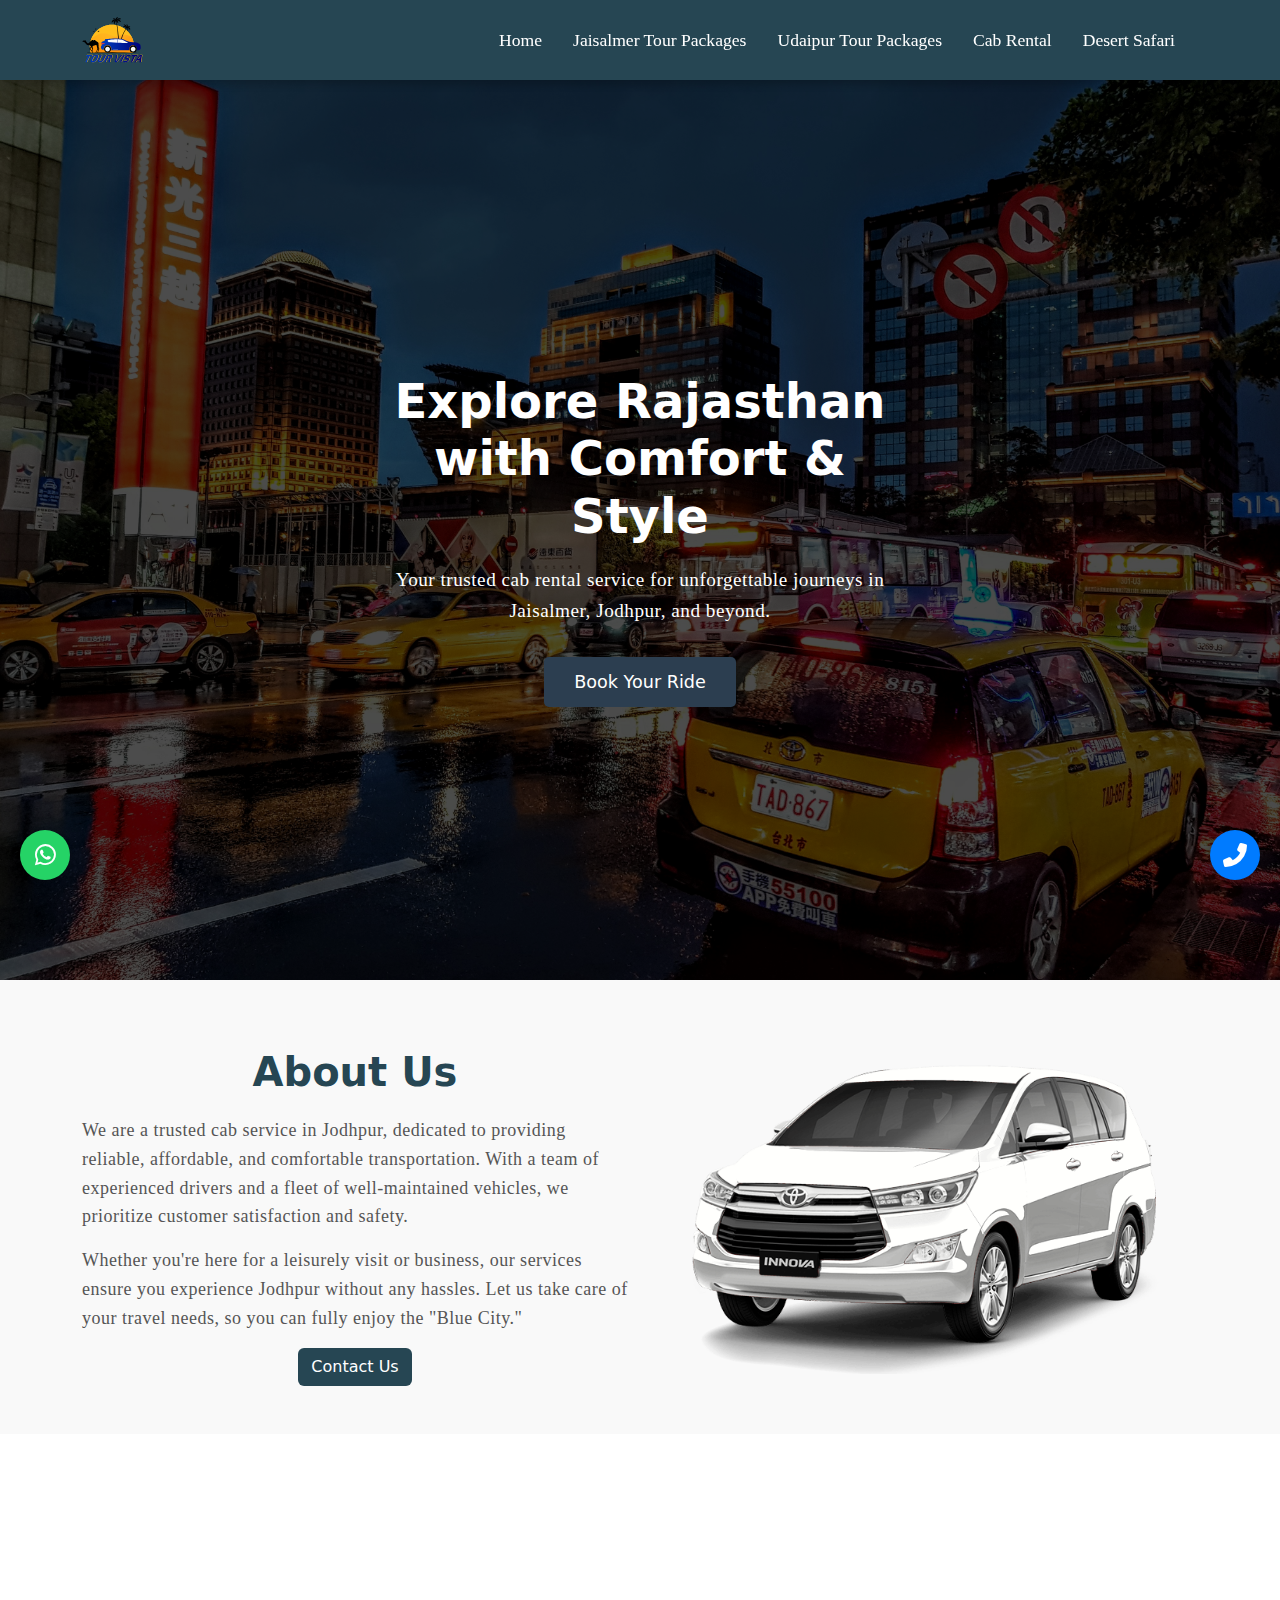
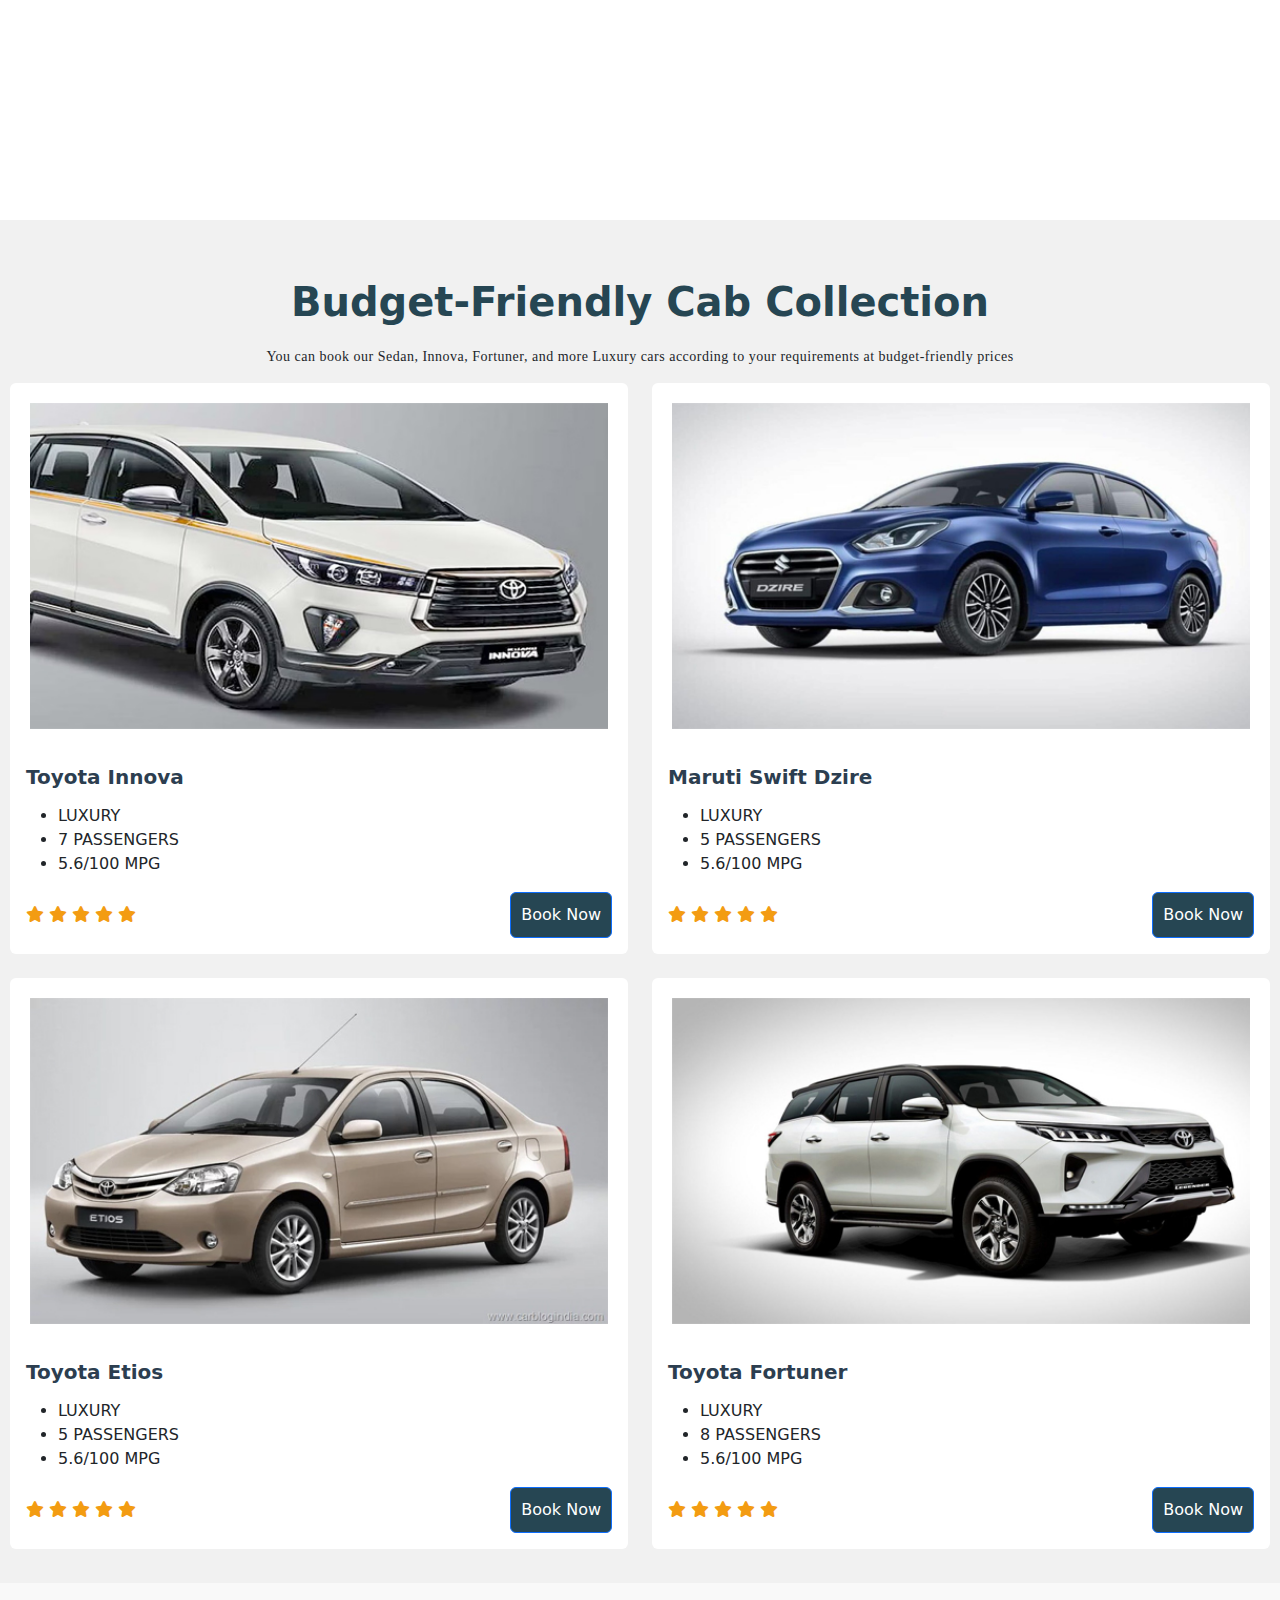
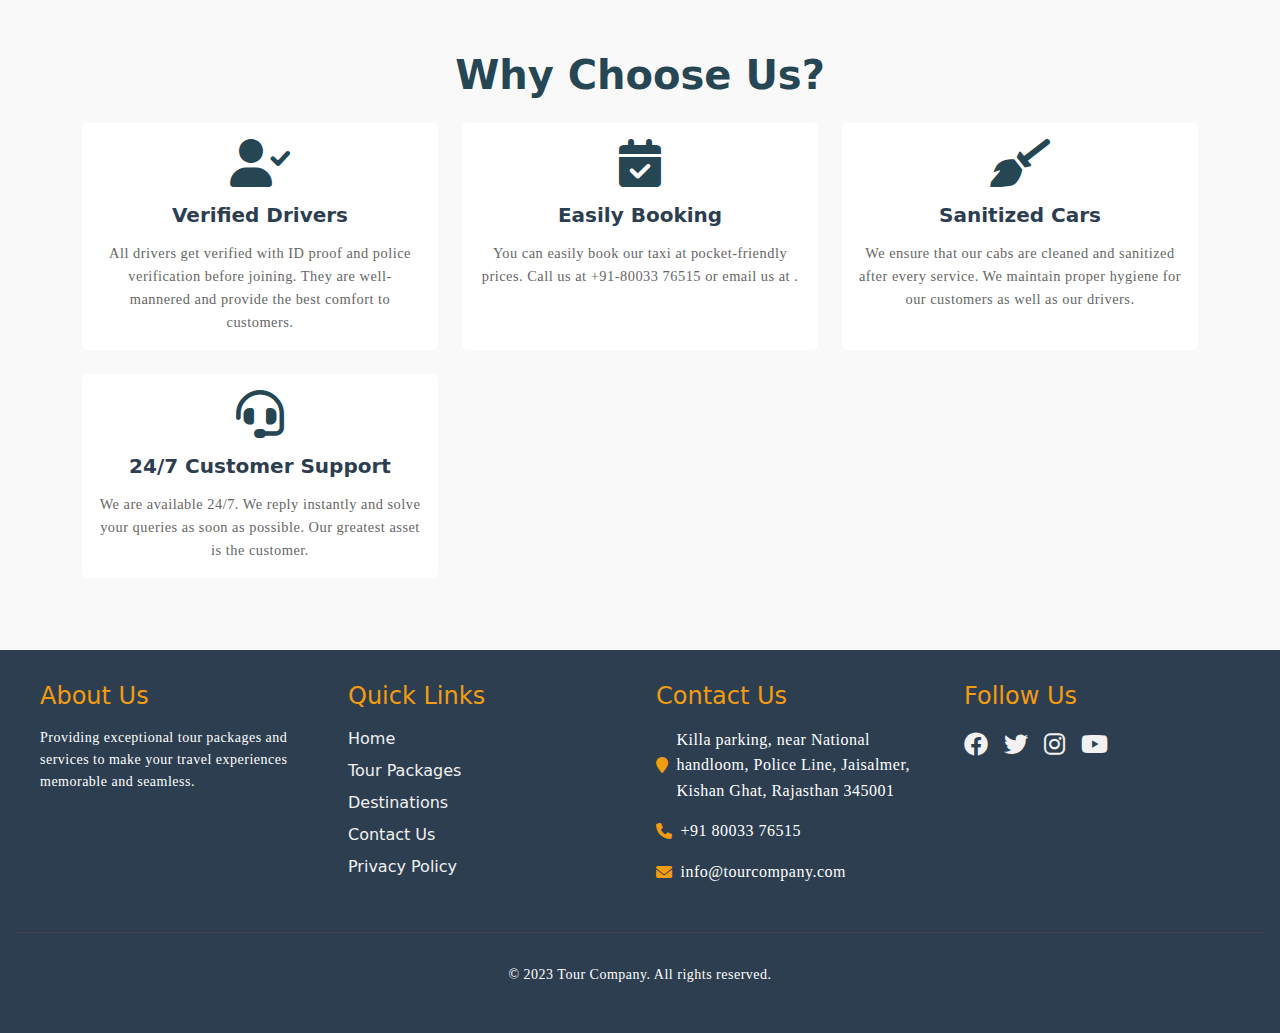
==== commit 1acd341d: "add" ====
--- a/cabrental.html
+++ b/cabrental.html
@@ -3,7 +3,7 @@
   <head>
     <meta charset="utf-8">
     <meta name="viewport" content="width=device-width, initial-scale=1">
-    <title>Bootstrap demo</title>
+    <title>Cab Rental</title>
     <link href="https://cdn.jsdelivr.net/npm/bootstrap@5.3.3/dist/css/bootstrap.min.css" rel="stylesheet" integrity="sha384-QWTKZyjpPEjISv5WaRU9OFeRpok6YctnYmDr5pNlyT2bRjXh0JMhjY6hW+ALEwIH" crossorigin="anonymous">
     <link rel="stylesheet" href="https://cdnjs.cloudflare.com/ajax/libs/font-awesome/6.0.0-beta3/css/all.min.css">
 
@@ -17,25 +17,16 @@
   <body>
 
 
-  <!-- Top Header -->
-  <div class="container-fluid top-header">
-    <div class="container">
-      <div class="row align-items-center">
-        <div class="col-6 text-start">
-          <!-- Left Side Email -->
-          <a href="mailto:info@example.com">
-            <i class="fas fa-envelope"></i> info@example.com
-          </a>
-        </div>
-        <div class="col-6 text-end">
-          <!-- Right Side Mobile Number -->
-          <a href="tel:+911234567890">
-            <i class="fas fa-phone"></i> +91 12345 67890
-          </a>
-        </div>
-      </div>
-    </div>
-  </div>
+    
+    <!-- WhatsApp Button -->
+    <a href="https://wa.link/q9j4ri" class="whatsapp-button" target="_blank">
+      <i class="fab fa-whatsapp"></i>
+    </a>
+    
+    <!-- Call Button -->
+    <a href="tel:+91-80033 76515" class="call-button">
+      <i class="fas fa-phone-alt"></i>
+    </a>
 
 
   <!-- navbar -->
@@ -45,7 +36,7 @@
 <nav class="navbar navbar-expand-lg navbar-dark sticky-top">
     <div class="container">
       <!-- Brand Name -->
-      <a class="navbar-brand" href="#">Rajasthan Tours</a>
+      <a class="navbar-brand" href="index.html"><img src="images/logo.svg" alt="" class="logo"></a>
       <!-- Navbar Toggler for small screens -->
       <button class="navbar-toggler" type="button" data-bs-toggle="collapse" data-bs-target="#navbarNav" aria-controls="navbarNav" aria-expanded="false" aria-label="Toggle navigation">
         <span class="navbar-toggler-icon"></span>
@@ -54,16 +45,19 @@
       <div class="collapse navbar-collapse" id="navbarNav">
         <ul class="navbar-nav ms-auto">
           <li class="nav-item">
-            <a class="nav-link" href="#jodhpur-packages">Jodhpur Tour Packages</a>
+            <a class="nav-link" href="index.html">Home</a>
           </li>
           <li class="nav-item">
-            <a class="nav-link" href="#udaipur-packages">Udaipur Tour Packages</a>
+            <a class="nav-link" href="jhodpur.html">Jaisalmer Tour Packages</a>
           </li>
           <li class="nav-item">
-            <a class="nav-link" href="#cab-rental">Cab Rental</a>
+            <a class="nav-link" href="udaipur.html">Udaipur Tour Packages</a>
           </li>
           <li class="nav-item">
-            <a class="nav-link" href="#desert-safari">Desert Safari</a>
+            <a class="nav-link" href="cabrental.html">Cab Rental</a>
+          </li>
+          <li class="nav-item">
+            <a class="nav-link" href="desertsafari.html">Desert Safari</a>
           </li>
         </ul>
       </div>
@@ -71,46 +65,16 @@
   </nav>
   
 
-  <div id="carouselExampleDark" class="carousel carousel-dark slide" data-bs-ride="carousel">
-    <div class="carousel-indicators">
-      <button type="button" data-bs-target="#carouselExampleDark" data-bs-slide-to="0" class="active" aria-current="true" aria-label="Slide 1"></button>
-      <button type="button" data-bs-target="#carouselExampleDark" data-bs-slide-to="1" aria-label="Slide 2"></button>
-      <button type="button" data-bs-target="#carouselExampleDark" data-bs-slide-to="2" aria-label="Slide 3"></button>
-    </div>
-    <div class="carousel-inner">
-      <div class="carousel-item active" data-bs-interval="10000">
-        <img src="cabimg/slider-1.jpg" class="d-block w-100" alt="...">
-        <div class="carousel-caption d-flex flex-column justify-content-center align-items-center">
-          <h5>First Slide Label</h5>
-          <p>Some representative placeholder content for the first slide.</p>
-        </div>
-      </div>
-      <div class="carousel-item" data-bs-interval="2000">
-        <img src="cabimg/slider-2.jpg" class="d-block w-100" alt="...">
-        <div class="carousel-caption d-flex flex-column justify-content-center align-items-center">
-          <h5>Second Slide Label</h5>
-          <p>Some representative placeholder content for the second slide.</p>
-        </div>
-      </div>
-      <div class="carousel-item">
-        <img src="cabimg/slider-5.webp" class="d-block w-100" alt="...">
-        <div class="carousel-caption d-flex flex-column justify-content-center align-items-center">
-          <h5>Third Slide Label</h5>
-          <p>Some representative placeholder content for the third slide.</p>
-        </div>
-      </div>
-    </div>
-    <button class="carousel-control-prev" type="button" data-bs-target="#carouselExampleDark" data-bs-slide="prev">
-      <span class="carousel-control-prev-icon" aria-hidden="true"></span>
-      <span class="visually-hidden">Previous</span>
-    </button>
-    <button class="carousel-control-next" type="button" data-bs-target="#carouselExampleDark" data-bs-slide="next">
-      <span class="carousel-control-next-icon" aria-hidden="true"></span>
-      <span class="visually-hidden">Next</span>
-    </button>
-  </div>
-  
-
+  
+
+  <section class="hero-section">
+    <div class="overlay"></div>
+    <div class="hero-content">
+      <h1>Explore Rajasthan with Comfort & Style</h1>
+      <p>Your trusted cab rental service for unforgettable journeys in Jaisalmer, Jodhpur, and beyond.</p>
+      <a href="tel:80033 76515" class="hero-btn">Book Your Ride</a>
+    </div>
+  </section>
   <!-- about us -->
   <section class="about-section py-5">
     <div class="container">
@@ -121,7 +85,8 @@
           <p>We are a trusted cab service in Jodhpur, dedicated to providing reliable, affordable, and comfortable transportation. With a team of experienced drivers and a fleet of well-maintained vehicles, we prioritize customer satisfaction and safety.</p>
           <p>Whether you're here for a leisurely visit or business, our services ensure you experience Jodhpur without any hassles. Let us take care of your travel needs, so you can fully enjoy the "Blue City."</p>
           <div class="text-center">
-            <a href=" " class="btn text-primary btnbook2"> Contact Us</a>
+            <a href=" https://wa.link/q9j4ri
+            " class="btn text-primary btnbook2"> Contact Us</a>
           </div>
         </div>
 
@@ -173,7 +138,8 @@
   <!-- cab collection -->
 
   <div class="container-fluid mt-5" style="background-color: rgb(241, 241, 241); padding: 10px; margin-top: 20px;">
-    <h1 class="text-center mb-5 mt-5">Budget-Friendly Cab Collection</h1>
+    <h1 class="text-center mt-5">Budget-Friendly Cab Collection</h1>
+    <p class="text-center">You can book our Sedan, Innova, Fortuner, and more Luxury cars according to your requirements at budget-friendly prices</p>
     <div class="row">
         <div class="col-md-6 mb-4">
             <div class="card">
@@ -191,16 +157,17 @@
                         </ul>
                     </p>
                     <div class="d-flex justify-content-between align-items-center">
-                        <h3 class="text-danger">₹ 20/Km</h3>
-                        <a href="#" class="btn btn-primary btnbook">Book Now</a>
+
+                      <div class="rating ">
+                        <span class="fa fa-star checked"></span>
+                        <span class="fa fa-star checked"></span>
+                        <span class="fa fa-star checked"></span>
+                        <span class="fa fa-star checked"></span>
+                        <span class="fa fa-star checked"></span>
+                    </div>                      <a href="tel:80033 76515" class="btn btn-primary btnbook">Book Now</a>
                     </div>
-                    <div class="rating mt-2">
-                        <span class="fa fa-star checked"></span>
-                        <span class="fa fa-star checked"></span>
-                        <span class="fa fa-star checked"></span>
-                        <span class="fa fa-star checked"></span>
-                        <span class="fa fa-star checked"></span>
-                    </div>
+                   
+                    
                 </div>
             </div>
         </div>
@@ -210,24 +177,26 @@
               
                 <img src="cabimg/cab-2.jpg" class="card-img-top" alt="Maruti Suzuki Ertiga">
                 <div class="card-body">
+                  <h5 class="card-title">Maruti Swift Dzire</h5>
+
                     <p class="card-text">
                         <ul>
                             <li>LUXURY</li>
-                            <li>7 PASSENGERS</li>
+                            <li>5 PASSENGERS</li>
                             <li>5.6/100 MPG</li>
                         </ul>
                     </p>
                     <div class="d-flex justify-content-between align-items-center">
-                        <h3 class="text-danger">₹ 18/Km</h3>
-                        <a href="#" class="btn btn-primary">Book Now</a>
+                      <div class="rating ">
+                        <span class="fa fa-star checked"></span>
+                        <span class="fa fa-star checked"></span>
+                        <span class="fa fa-star checked"></span>
+                        <span class="fa fa-star checked"></span>
+                        <span class="fa fa-star checked"></span>
                     </div>
-                    <div class="rating mt-2">
-                        <span class="fa fa-star checked"></span>
-                        <span class="fa fa-star checked"></span>
-                        <span class="fa fa-star checked"></span>
-                        <span class="fa fa-star checked"></span>
-                        <span class="fa fa-star checked"></span>
+                        <a href="tel:80033 76515" class="btn btn-primary">Book Now</a>
                     </div>
+                  
                 </div>
             </div>
         </div>
@@ -241,24 +210,26 @@
             
               <img src="cabimg/cab-3.jpg" class="card-img-top" alt="Toyota Innova">
               <div class="card-body">
+                <h5 class="card-title">Toyota Etios</h5>
+
                   <p class="card-text">
                       <ul>
                           <li>LUXURY</li>
-                          <li>7 PASSENGERS</li>
+                          <li>5 PASSENGERS</li>
                           <li>5.6/100 MPG</li>
                       </ul>
                   </p>
                   <div class="d-flex justify-content-between align-items-center">
-                      <h3 class="text-danger">₹ 20/Km</h3>
-                      <a href="#" class="btn btn-primary">Book Now</a>
+                    <div class="rating ">
+                      <span class="fa fa-star checked"></span>
+                      <span class="fa fa-star checked"></span>
+                      <span class="fa fa-star checked"></span>
+                      <span class="fa fa-star checked"></span>
+                      <span class="fa fa-star checked"></span>
                   </div>
-                  <div class="rating mt-2">
-                      <span class="fa fa-star checked"></span>
-                      <span class="fa fa-star checked"></span>
-                      <span class="fa fa-star checked"></span>
-                      <span class="fa fa-star checked"></span>
-                      <span class="fa fa-star checked"></span>
+                      <a href="tel:80033 76515" class="btn btn-primary">Book Now</a>
                   </div>
+               
               </div>
           </div>
       </div>
@@ -268,24 +239,26 @@
             
               <img src="cabimg/cab-4.jpg" class="card-img-top" alt="Maruti Suzuki Ertiga">
               <div class="card-body">
+                <h5 class="card-title">Toyota Fortuner</h5>
+
                   <p class="card-text">
                       <ul>
                           <li>LUXURY</li>
-                          <li>7 PASSENGERS</li>
+                          <li>8 PASSENGERS</li>
                           <li>5.6/100 MPG</li>
                       </ul>
                   </p>
                   <div class="d-flex justify-content-between align-items-center">
-                      <h3 class="text-danger">₹ 18/Km</h3>
-                      <a href="#" class="btn btn-primary">Book Now</a>
+                    <div class="rating">
+                      <span class="fa fa-star checked"></span>
+                      <span class="fa fa-star checked"></span>
+                      <span class="fa fa-star checked"></span>
+                      <span class="fa fa-star checked"></span>
+                      <span class="fa fa-star checked"></span>
                   </div>
-                  <div class="rating mt-2">
-                      <span class="fa fa-star checked"></span>
-                      <span class="fa fa-star checked"></span>
-                      <span class="fa fa-star checked"></span>
-                      <span class="fa fa-star checked"></span>
-                      <span class="fa fa-star checked"></span>
+                      <a href="tel:80033 76515" class="btn btn-primary">Book Now</a>
                   </div>
+               
               </div>
           </div>
       </div>
@@ -317,7 +290,7 @@
           <div class="card-body">
             <i class="fas fa-calendar-check fa-3x mb-3 "></i>
             <h5 class="card-title">Easily Booking</h5>
-            <p class="card-text">You can easily book our taxi at pocket-friendly prices. Call us at +91-9166197950 or email us at .</p>
+            <p class="card-text">You can easily book our taxi at pocket-friendly prices. Call us at +91-80033 76515 or email us at .</p>
           </div>
         </div>
       </div>
@@ -348,230 +321,54 @@
 </section>
 
 <!-- reviews -->
- 
-  <!-- google reviews start -->
-  <h1 class="text-center mt-5 main-heading" style="color: #2a4365;">Real Customer Reviews</h1>
-  <div class="container bgreviews mt-5">
-    
-    <div class="row">
-        <!-- Left Side Text -->
-        <div class="col-md-6 googlereview">
-            <img src="assets/images/google-logo-98341.png" alt="" class="googlelogofull" />
-            <div>
-                <b>Reviews</b>
-                <h5>
-                    4.9
-                    <span class="star-rating">
-                        <i class="fa-solid fa-star" style="color: #FFD43B;"></i>
-                        <i class="fa-solid fa-star" style="color: #FFD43B;"></i>
-                        <i class="fa-solid fa-star" style="color: #FFD43B;"></i>
-                        <i class="fa-solid fa-star" style="color: #FFD43B;"></i>
-                        <i class="fa-solid fa-star" style="color: #FFD43B;"></i>
-                    </span>
-                </h5>
-            </div>
-        </div>
-
-        <!-- Right Side Text -->
-        <div class="col-md-6 text-md-end googlereview btn-center">
-            <a href="https://g.co/kgs/mMeX2Gd" class="btn btn-primary">Review on Google</a>
-        </div>
-    </div>
-</div>
-  <div class="container mt-5">
-    <div class="owl-carousel owl-theme my-custom-carousel">
-      <!-- First Review Card -->
-      <div class="my-carousel-item">
-        <div class="my-review-card">
-          <div class="my-review-header">
-            <img src="assets/images/pardeep yadav.png" alt="Reviewer Image 1" class="my-review-img">
-            <img src="assets/images/Google2016Circle.png" alt="Reviewer Image 1" class="my-review-img2">
-
-            <div>
-              <span class="my-review-name">Pardeep yadav
-                
-              </span>
-              <i class="fa-solid fa-circle-check my-review-verified"></i> <br>
-              <span class="my-review-date">5 days ago</span>
-
-            </div>
-            
-          </div>
-
-          <div class="my-review-rating">
-            <i class="fa-solid fa-star"></i>
-            <i class="fa-solid fa-star"></i>
-            <i class="fa-solid fa-star"></i>
-            <i class="fa-solid fa-star"></i>
-            <i class="fa-solid fa-star"></i>
-          </div>
-          <p class="my-review-text">Mr Mandeep Singh is very helpful and professional and he knews very well how to handle the Defualter builders. It's really good experience with him....</p>
-        </div>
-      </div>
-
-      <!-- Second Review Card -->
-      <div class="my-carousel-item">
-        <div class="my-review-card">
-          <div class="my-review-header">
-            <img src="assets/images/mohan.png" alt="Reviewer Image 1" class="my-review-img">
-            <img src="assets/images/Google2016Circle.png" alt="Reviewer Image 1" class="my-review-img2">
-
-            <div>
-              <span class="my-review-name">Mohan Agrawal
-                
-              </span>
-              <i class="fa-solid fa-circle-check my-review-verified"></i> <br>
-              <span class="my-review-date">14 days ago</span>
-
-            </div>
-            
-          </div>
-
-          <div class="my-review-rating">
-            <i class="fa-solid fa-star"></i>
-            <i class="fa-solid fa-star"></i>
-            <i class="fa-solid fa-star"></i>
-            <i class="fa-solid fa-star"></i>
-            <i class="fa-solid fa-star"></i>
-          </div>
-          <p class="my-review-text">Best Legal consultant for Real Estate , very Genuine advocate who cares for his clients.</p>
-        </div>
-      </div>
-
-      <!-- Third Review Card -->
-      <div class="my-carousel-item">
-        <div class="my-review-card">
-          <div class="my-review-header">
-            <img src="assets/images/ravi pathak.png" alt="Reviewer Image 1" class="my-review-img">
-            <img src="assets/images/Google2016Circle.png" alt="Reviewer Image 1" class="my-review-img2">
-
-            <div>
-              <span class="my-review-name">Ravi Pathak
-                
-              </span>
-              <i class="fa-solid fa-circle-check my-review-verified"></i> <br>
-              <span class="my-review-date">23 days ago</span>
-
-            </div>
-            
-          </div>
-
-          <div class="my-review-rating">
-            <i class="fa-solid fa-star"></i>
-            <i class="fa-solid fa-star"></i>
-            <i class="fa-solid fa-star"></i>
-            <i class="fa-solid fa-star"></i>
-            <i class="fa-solid fa-star"></i>
-          </div>
-          <p class="my-review-text">Mr Mandeep is very professional and result oriented. I received the amount awarded to us by RERA within the time and most professional manner. We are extremely happy with his services. Wish him all the success.</p>
-        </div>
-      </div>
-
-
-      <div class="my-carousel-item">
-        <div class="my-review-card">
-          <div class="my-review-header">
-            <img src="assets/images/tyag atul.png" alt="Reviewer Image 1" class="my-review-img">
-            <img src="assets/images/Google2016Circle.png" alt="Reviewer Image 1" class="my-review-img2">
-
-            <div>
-              <span class="my-review-name">Tyagi Atul
-                
-              </span>
-              <i class="fa-solid fa-circle-check my-review-verified"></i> <br>
-              <span class="my-review-date">1 months ago</span>
-
-            </div>
-            
-          </div>
-
-          <div class="my-review-rating">
-            <i class="fa-solid fa-star"></i>
-            <i class="fa-solid fa-star"></i>
-            <i class="fa-solid fa-star"></i>
-            <i class="fa-solid fa-star"></i>
-            <i class="fa-solid fa-star"></i>
-          </div>
-          <p class="my-review-text">Advocate Mandeep singh is a magical and highly trust worthy person .I lost hope to fight agaist LDA thru RERA but he gave me confidence , fought the case and win
-            I will highly recommend Mr mandeep for fighting RERA cases .</p>
-        </div>
-      </div>
-
-
-      <!-- Fourth Review Card -->
-      <div class="my-carousel-item">
-        <div class="my-review-card">
-          <div class="my-review-header">
-            <img src="assets/images/vineet.png" alt="Reviewer Image 4" class="my-review-img">
-            <img src="assets/images/Google2016Circle.png" alt="Reviewer Image 4" class="my-review-img2">
-
-            <div>
-              <span class="my-review-name">Vineet Sharma</span>
-              <i class="fa-solid fa-circle-check my-review-verified"></i>
-              <br>
-              <span class="my-review-date">10 months ago</span>
-
-            </div>
-          </div>
-          <div class="my-review-rating">
-            <i class="fa-solid fa-star"></i>
-            <i class="fa-solid fa-star"></i>
-            <i class="fa-solid fa-star"></i>
-            <i class="fa-solid fa-star-half"></i>
-            <i class="fa-regular fa-star"></i>
-          </div>
-          <p class="my-review-text">Adv Mandeep helped me in my case of conflict with my builder. He provided free consultation as mentioned on their website and provided with right guidance with the whole case</p>
-        </div>
-      </div>
-    </div>
-  </div>
 
 <!-- footer -->
 <footer class="footer-section">
-    <div class="footer-content">
-        <!-- Company Info -->
-        <div class="footer-about">
-            <h3>About Us</h3>
-            <p class="text-white">Providing exceptional tour packages and services to make your travel experiences memorable and seamless.</p>
-        </div>
-        
-        <!-- Quick Links -->
-        <div class="footer-links">
-            <h3>Quick Links</h3>
-            <ul>
-                <li><a href="#">Home</a></li>
-                <li><a href="#">Tour Packages</a></li>
-                <li><a href="#">Destinations</a></li>
-                <li><a href="#">Contact Us</a></li>
-                <li><a href="#">Privacy Policy</a></li>
-            </ul>
-        </div>
-
-        <!-- Contact Info -->
-        <div class="footer-contact">
-            <h3>Contact Us</h3>
-            <p><i class="fa fa-map-marker"></i> 123 Street, Jodhpur, India</p>
-            <p><i class="fa fa-phone"></i> +91 9876543210</p>
-            <p><i class="fa fa-envelope"></i> info@tourcompany.com</p>
-        </div>
-
-        <!-- Social Media Links -->
-        <div class="footer-social">
-            <h3>Follow Us</h3>
-            <div class="social-icons">
-                <a href="#"><i class="fab fa-facebook"></i></a>
-                <a href="#"><i class="fab fa-twitter"></i></a>
-                <a href="#"><i class="fab fa-instagram"></i></a>
-                <a href="#"><i class="fab fa-youtube"></i></a>
-            </div>
-        </div>
-    </div>
-    
-    <!-- Copyright -->
-    <div class="footer-bottom">
-        <p class="text-white">&copy; 2023 Tour Company. All rights reserved.</p>
-    </div>
+  <div class="footer-content">
+      <!-- Company Info -->
+      <div class="footer-about">
+          <h3>About Us</h3>
+          <p class="text-white">Providing exceptional tour packages and services to make your travel experiences memorable and seamless.</p>
+      </div>
+      
+      <!-- Quick Links -->
+      <div class="footer-links">
+          <h3>Quick Links</h3>
+          <ul>
+              <li><a href="#">Home</a></li>
+              <li><a href="#">Tour Packages</a></li>
+              <li><a href="#">Destinations</a></li>
+              <li><a href="#">Contact Us</a></li>
+              <li><a href="#">Privacy Policy</a></li>
+          </ul>
+      </div>
+
+      <!-- Contact Info -->
+      <div class="footer-contact">
+          <h3>Contact Us</h3>
+          <p><i class="fa fa-map-marker"></i> Killa parking, near National handloom, Police Line, Jaisalmer, Kishan Ghat, Rajasthan 345001</p>
+          <p><i class="fa fa-phone"></i> +91 80033 76515</p>
+          <p><i class="fa fa-envelope"></i> info@tourcompany.com</p>
+      </div>
+
+      <!-- Social Media Links -->
+      <div class="footer-social">
+          <h3>Follow Us</h3>
+          <div class="social-icons">
+              <a href="#"><i class="fab fa-facebook"></i></a>
+              <a href="#"><i class="fab fa-twitter"></i></a>
+              <a href="#"><i class="fab fa-instagram"></i></a>
+              <a href="#"><i class="fab fa-youtube"></i></a>
+          </div>
+      </div>
+  </div>
+  
+  <!-- Copyright -->
+  <div class="footer-bottom">
+      <p class="text-white">&copy; 2023 Tour Company. All rights reserved.</p>
+  </div>
 </footer>
+
 
     <script src="https://cdn.jsdelivr.net/npm/bootstrap@5.3.3/dist/js/bootstrap.bundle.min.js" integrity="sha384-YvpcrYf0tY3lHB60NNkmXc5s9fDVZLESaAA55NDzOxhy9GkcIdslK1eN7N6jIeHz" crossorigin="anonymous"></script>
     <!-- jQuery, Popper.js, and Bootstrap JS -->
--- a/cabrental.css
+++ b/cabrental.css
@@ -1,4 +1,93 @@
-
+.logo{
+
+  height: 50px;
+  width: 100%;
+}
+.whatsapp-button, .call-button {
+  position: fixed;
+  bottom: 20px; /* Distance from the bottom */
+  width: 50px; /* Width of the button */
+  height: 50px; /* Height of the button */
+  border-radius: 50%; /* Make it circular */
+  display: flex;
+  justify-content: center;
+  align-items: center;
+  font-size: 24px; /* Icon size */
+  color: white; /* Icon color */
+  box-shadow: 0 2px 5px rgba(0, 0, 0, 0.3); /* Shadow effect */
+  z-index: 1000; /* Ensure it appears above other elements */
+}
+
+.whatsapp-button {
+  left: 20px; /* Position from the left */
+  background-color: #25D366; /* WhatsApp color */
+}
+
+.call-button {
+  right: 20px; /* Position from the right */
+  background-color: #007bff; /* Call button color */
+}
+
+/* Optional: Add hover effect */
+.whatsapp-button:hover, .call-button:hover {
+  opacity: 0.8; /* Slightly reduce opacity on hover */
+}
+a{
+  text-decoration: none;
+}
+
+.hero-section {
+  position: relative;
+  height: 100vh;
+  background: url('/cabimg/cabbghero.jpg') center/cover no-repeat;
+  display: flex;
+  align-items: center;
+  justify-content: center;
+  color: #fff;
+}
+
+.overlay {
+  position: absolute;
+  top: 0;
+  left: 0;
+  width: 100%;
+  height: 100%;
+  background: rgba(0, 0, 0, 0.7); /* Darker overlay for clarity */
+}
+
+.hero-content {
+  position: relative;
+  text-align: center;
+  max-width: 600px;
+  padding: 20px;
+  z-index: 1;
+}
+
+.hero-content h1 {
+  font-size: 3rem;
+  margin-bottom: 20px;
+  color: white;
+}
+
+.hero-content p {
+  font-size: 1.2rem;
+  margin-bottom: 30px;
+}
+
+.hero-btn {
+  display: inline-block;
+  padding: 12px 30px;
+  font-size: 1.1rem;
+  color: #fff;
+  background-color: #2c3e50;
+  text-decoration: none;
+  border-radius: 5px;
+  transition: background 0.3s ease;
+}
+
+.hero-btn:hover {
+  background-color: #e04b00;
+}
 p {
     font-family: 'Georgia', serif; /* Elegant serif font */
     font-size: 14px;               /* Font size */
@@ -113,7 +202,7 @@
     left: 0;
     width: 100%;
     height: 100%;
-    background-image: url('/cabimg/cabbg.jpg'); /* Replace with your image path */
+    background-image: url('cabimg/cabbg.jpg'); /* Replace with your image path */
     background-size: cover;
     background-attachment: fixed;
     background-position: center;
@@ -161,7 +250,8 @@
   
   .card-title {
     font-size: 1.25rem;
-    color: #333;
+    color: #2c3e50 !important;
+    font-weight: 700;
   }
   
   .card p {
@@ -490,4 +580,249 @@
       font-size: 1.5rem; /* Smallest size for very small screens */
     }
   }
-  +  
+
+
+
+
+  /*  */
+  #safari-package {
+    padding: 40px;
+    background: #F4EFE2; /* Sand color for desert vibe */
+    text-align: center;
+}
+
+#safari-package h2 {
+    font-size: 2em;
+    color: #B24C27; /* Earthy color */
+    margin-bottom: 10px;
+}
+
+#safari-package p {
+    font-size: 1em;
+    color: #333;
+    margin-bottom: 20px;
+}
+
+.package-cards {
+    display: flex;
+    gap: 20px;
+    justify-content: center;
+    flex-wrap: wrap;
+}
+
+/* Jeep Safari Card */
+.card-jeep-safari {
+    background: #FFEBD6;
+    border-radius: 8px;
+    box-shadow: 0 4px 8px rgba(0, 0, 0, 0.1);
+    width: 300px;
+    padding: 20px;
+    transition: transform 0.3s ease;
+    position: relative;
+}
+
+.card-jeep-safari:hover {
+    transform: translateY(-10px);
+}
+
+.card-jeep-safari img {
+    width: 100%;
+    height: 200px;
+    border-radius: 8px;
+}
+
+.card-jeep-safari h3 {
+    font-size: 1.5em;
+    color: #D35400;
+    margin-top: 10px;
+}
+
+.card-jeep-safari p {
+    font-size: 0.9em;
+    color: #555;
+    margin-top: 5px;
+}
+
+/* Desert Night Stay Card */
+.card-desert-stay {
+    background: #FFF1CC;
+    border: 2px solid #F9A825;
+    border-radius: 8px;
+    box-shadow: 0 4px 8px rgba(0, 0, 0, 0.1);
+    width: 300px;
+    padding: 20px;
+    transition: transform 0.3s ease;
+    position: relative;
+}
+
+.card-desert-stay:hover {
+    transform: translateY(-10px);
+}
+
+.card-desert-stay img {
+    width: 100%;
+    height: 200px;
+    border-radius: 8px;
+}
+
+.card-desert-stay h3 {
+    font-size: 1.5em;
+    color: #C79100;
+    margin-top: 10px;
+}
+
+.card-desert-stay p {
+    font-size: 0.9em;
+    color: #555;
+    margin-top: 5px;
+}
+
+/* Camel Safari Card */
+.card-camel-safari {
+    background: #FFF8E7;
+    border-radius: 8px;
+    box-shadow: 0 4px 8px rgba(0, 0, 0, 0.1);
+    width: 300px;
+    /* padding: 20px; */
+    transition: transform 0.3s ease;
+    position: relative;
+}
+
+.card-camel-safari:hover {
+    transform: translateY(-10px);
+}
+
+.card-camel-safari img {
+    width: 100%;
+    height: 200px;
+    border-radius: 8px;
+}
+
+.card-camel-safari h3 {
+    font-size: 1.5em;
+    color: #D84315;
+    margin-top: 10px;
+}
+
+.card-camel-safari p {
+    font-size: 0.9em;
+    color: #555;
+    margin-top: 5px;
+}
+
+/* Unique Button Styling */
+
+/* Jeep Safari Button */
+.contact-jeep-safari-btn {
+    display: inline-block;
+    margin-top: 15px;
+    padding: 10px 20px;
+    background-color: #D35400;
+    color: #FFF;
+    font-size: 0.9em;
+    font-weight: bold;
+    border: none;
+    border-radius: 4px;
+    cursor: pointer;
+    transition: background-color 0.3s ease;
+}
+
+.contact-jeep-safari-btn:hover {
+    background-color: #A33E00;
+}
+
+/* Desert Night Stay Button */
+.contact-desert-stay-btn {
+    display: inline-block;
+    margin-top: 15px;
+    padding: 10px 20px;
+    background-color: #F9A825;
+    color: #FFF;
+    font-size: 0.9em;
+    font-weight: bold;
+    border: none;
+    border-radius: 4px;
+    cursor: pointer;
+    transition: background-color 0.3s ease;
+}
+
+.contact-desert-stay-btn:hover {
+    background-color: #C79100;
+}
+
+/* Camel Safari Button */
+.contact-camel-safari-btn {
+    display: inline-block;
+    margin-top: 15px;
+    padding: 10px 20px;
+    background-color: #FF7043;
+    color: #FFF;
+    font-size: 0.9em;
+    font-weight: bold;
+    border: none;
+    border-radius: 4px;
+    cursor: pointer;
+    transition: background-color 0.3s ease;
+}
+
+.contact-camel-safari-btn:hover {
+    background-color: #D84315;
+}
+
+
+/* desert hero section */
+
+
+.safari-hero-section {
+  position: relative;
+  height: 100vh;
+  background: url('cabimg/slider-1.jpg') center/cover no-repeat; /* Replace with a desert safari image */
+  display: flex;
+  align-items: center;
+  justify-content: center;
+  color: #fff;
+}
+
+.safari-overlay {
+  position: absolute;
+  top: 0;
+  left: 0;
+  width: 100%;
+  height: 100%;
+  background: rgba(0, 0, 0, 0.6); /* Darker overlay for emphasis */
+}
+
+.safari-hero-content {
+  position: relative;
+  text-align: center;
+  max-width: 600px;
+  padding: 20px;
+  z-index: 1;
+}
+
+.safari-hero-content h1 {
+  font-size: 3rem;
+  margin-bottom: 20px;
+  color: white; /* Gold color for a desert feel */
+}
+
+.safari-hero-content p {
+  font-size: 1.2rem;
+  margin-bottom: 30px;
+}
+
+.safari-hero-btn {
+  display: inline-block;
+  padding: 12px 30px;
+  font-size: 1.1rem;
+  color: #fff;
+  background-color: #e04b00; /* Desert-inspired color */
+  text-decoration: none;
+  border-radius: 5px;
+  transition: background 0.3s ease;
+}
+
+.safari-hero-btn:hover {
+  background-color: #ff7e00;
+}